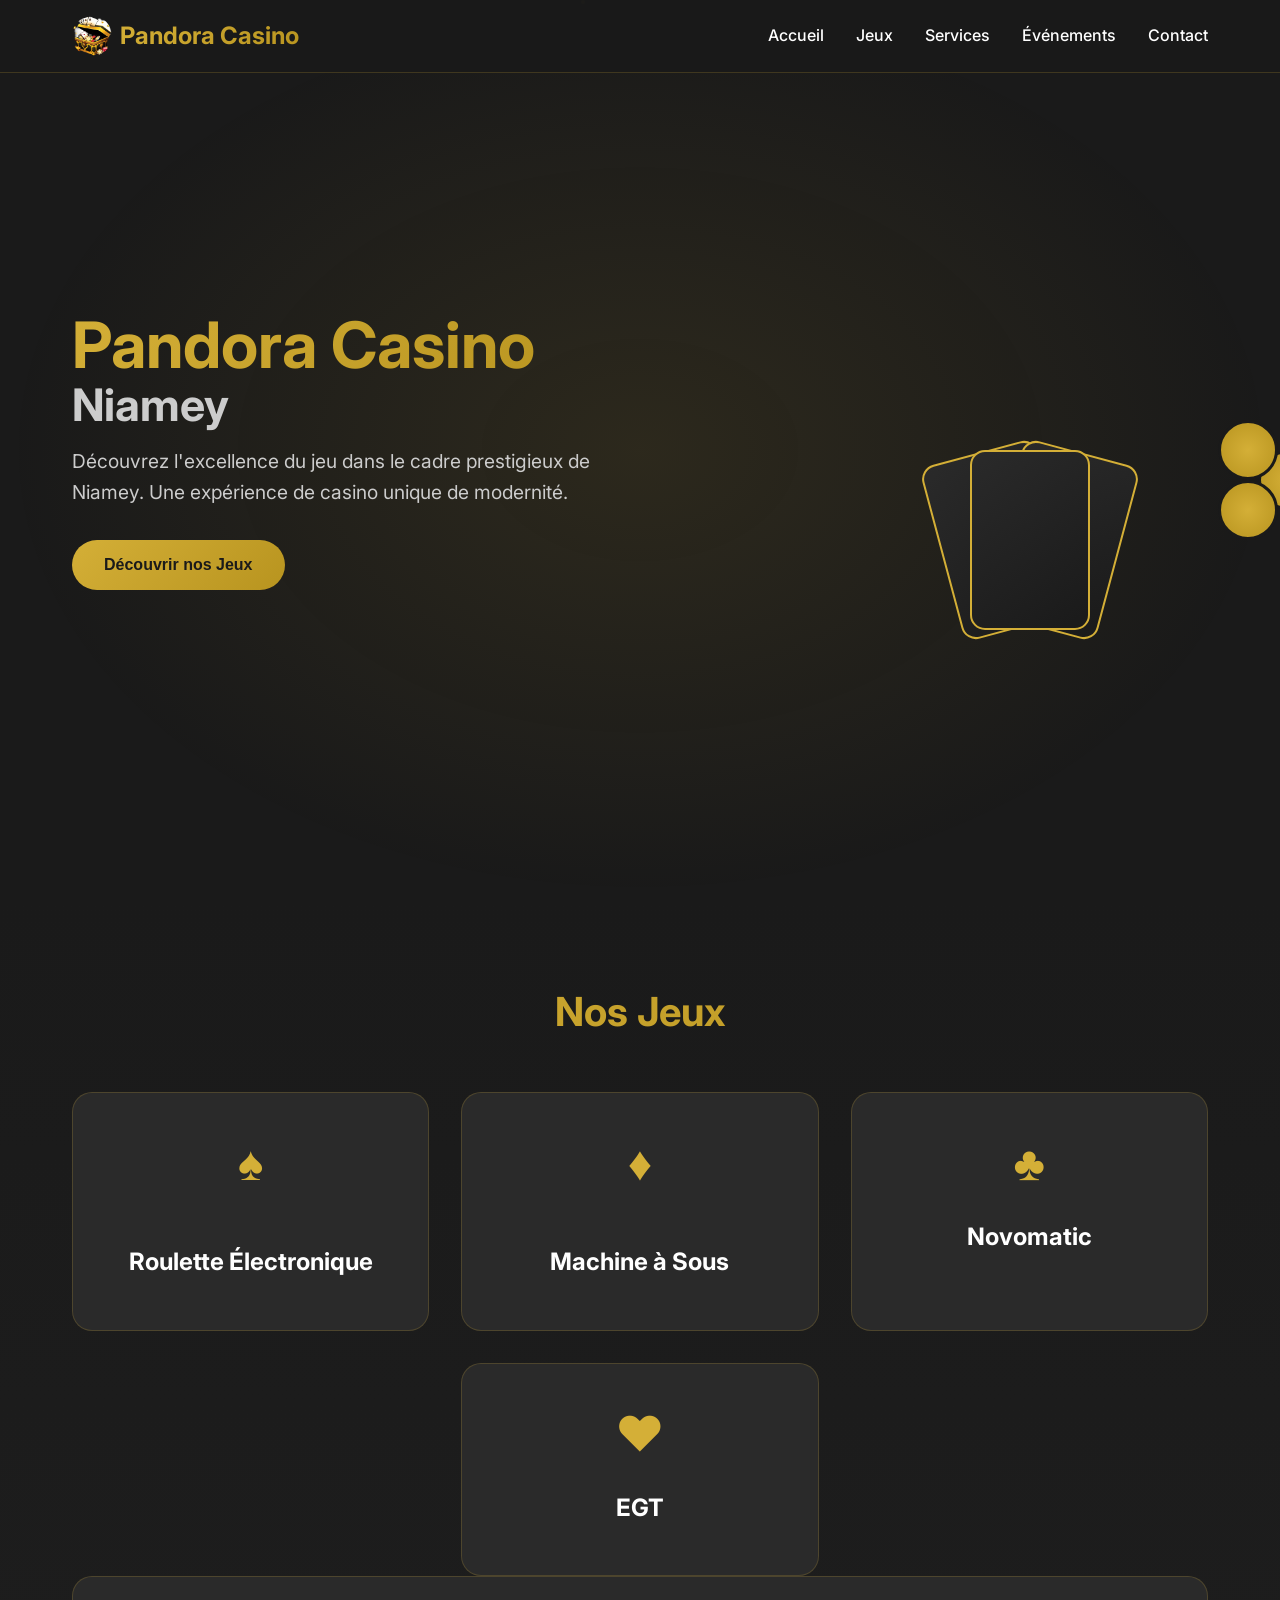
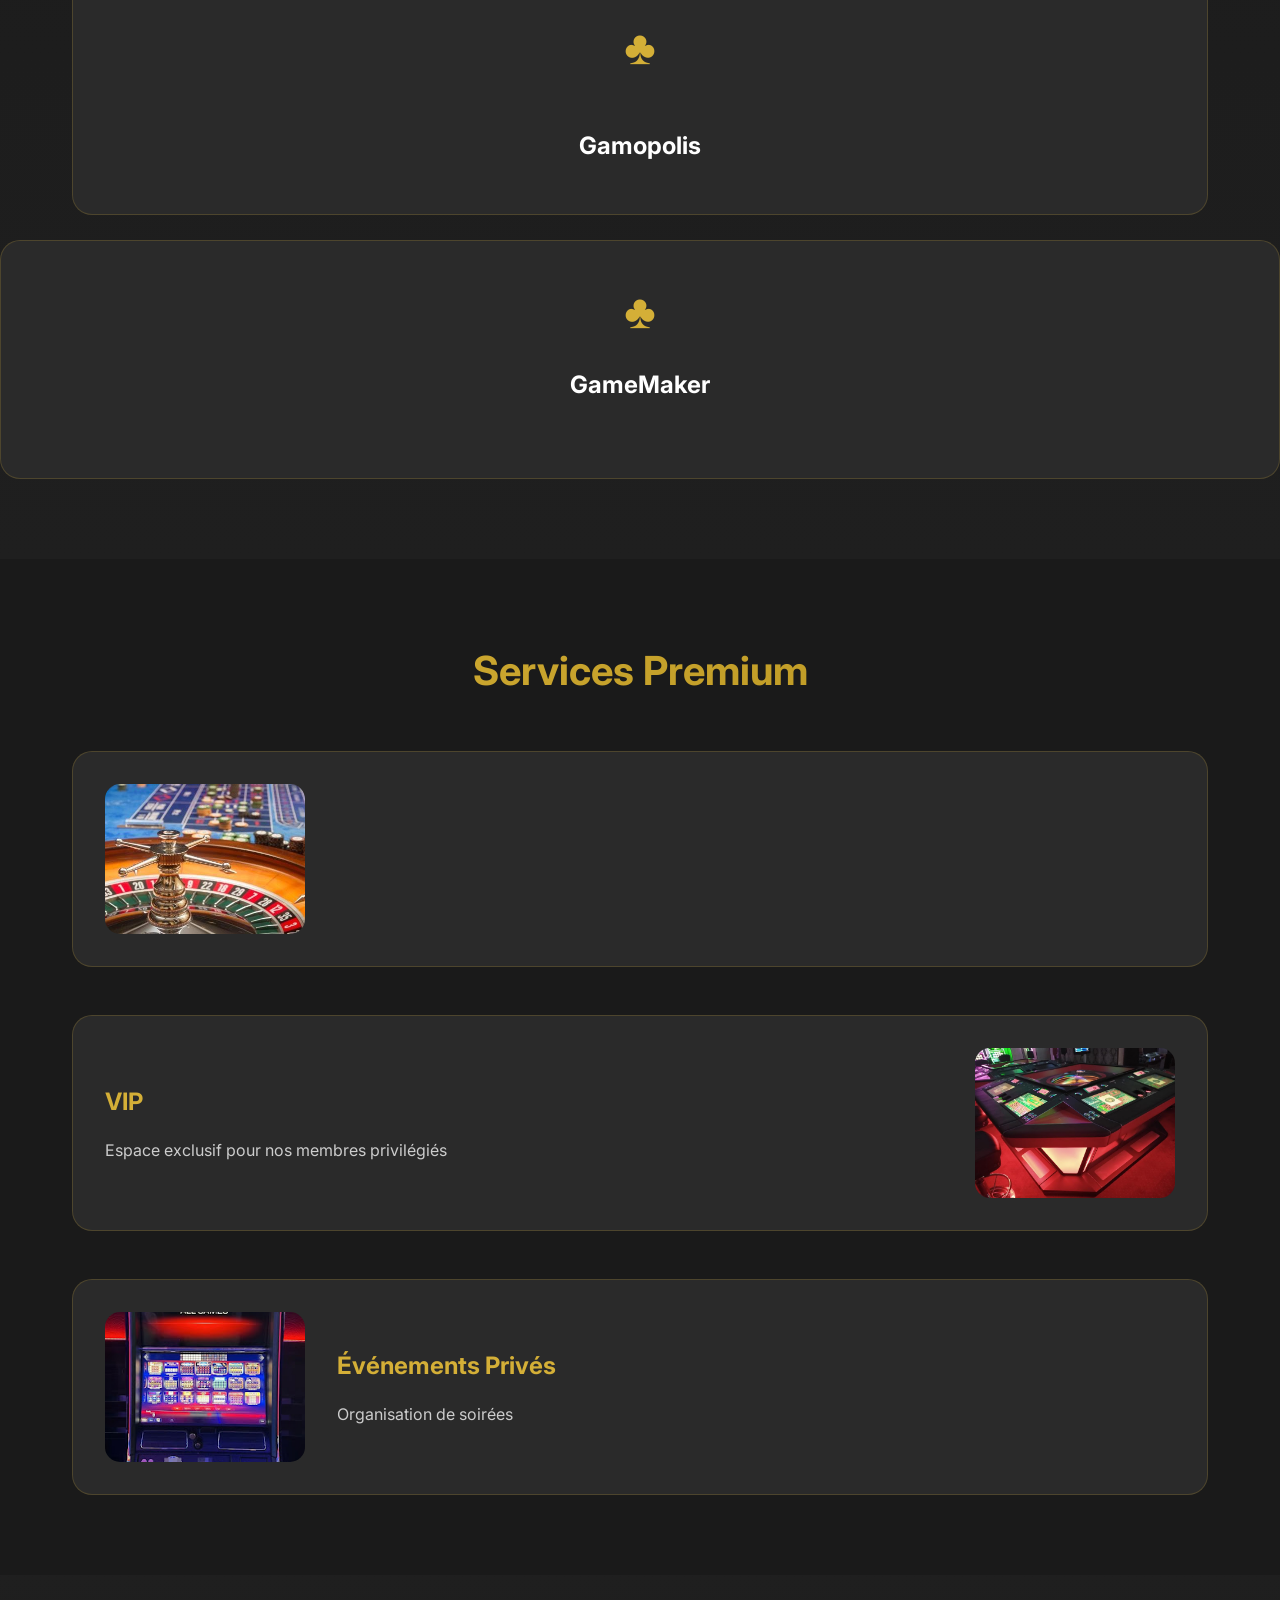
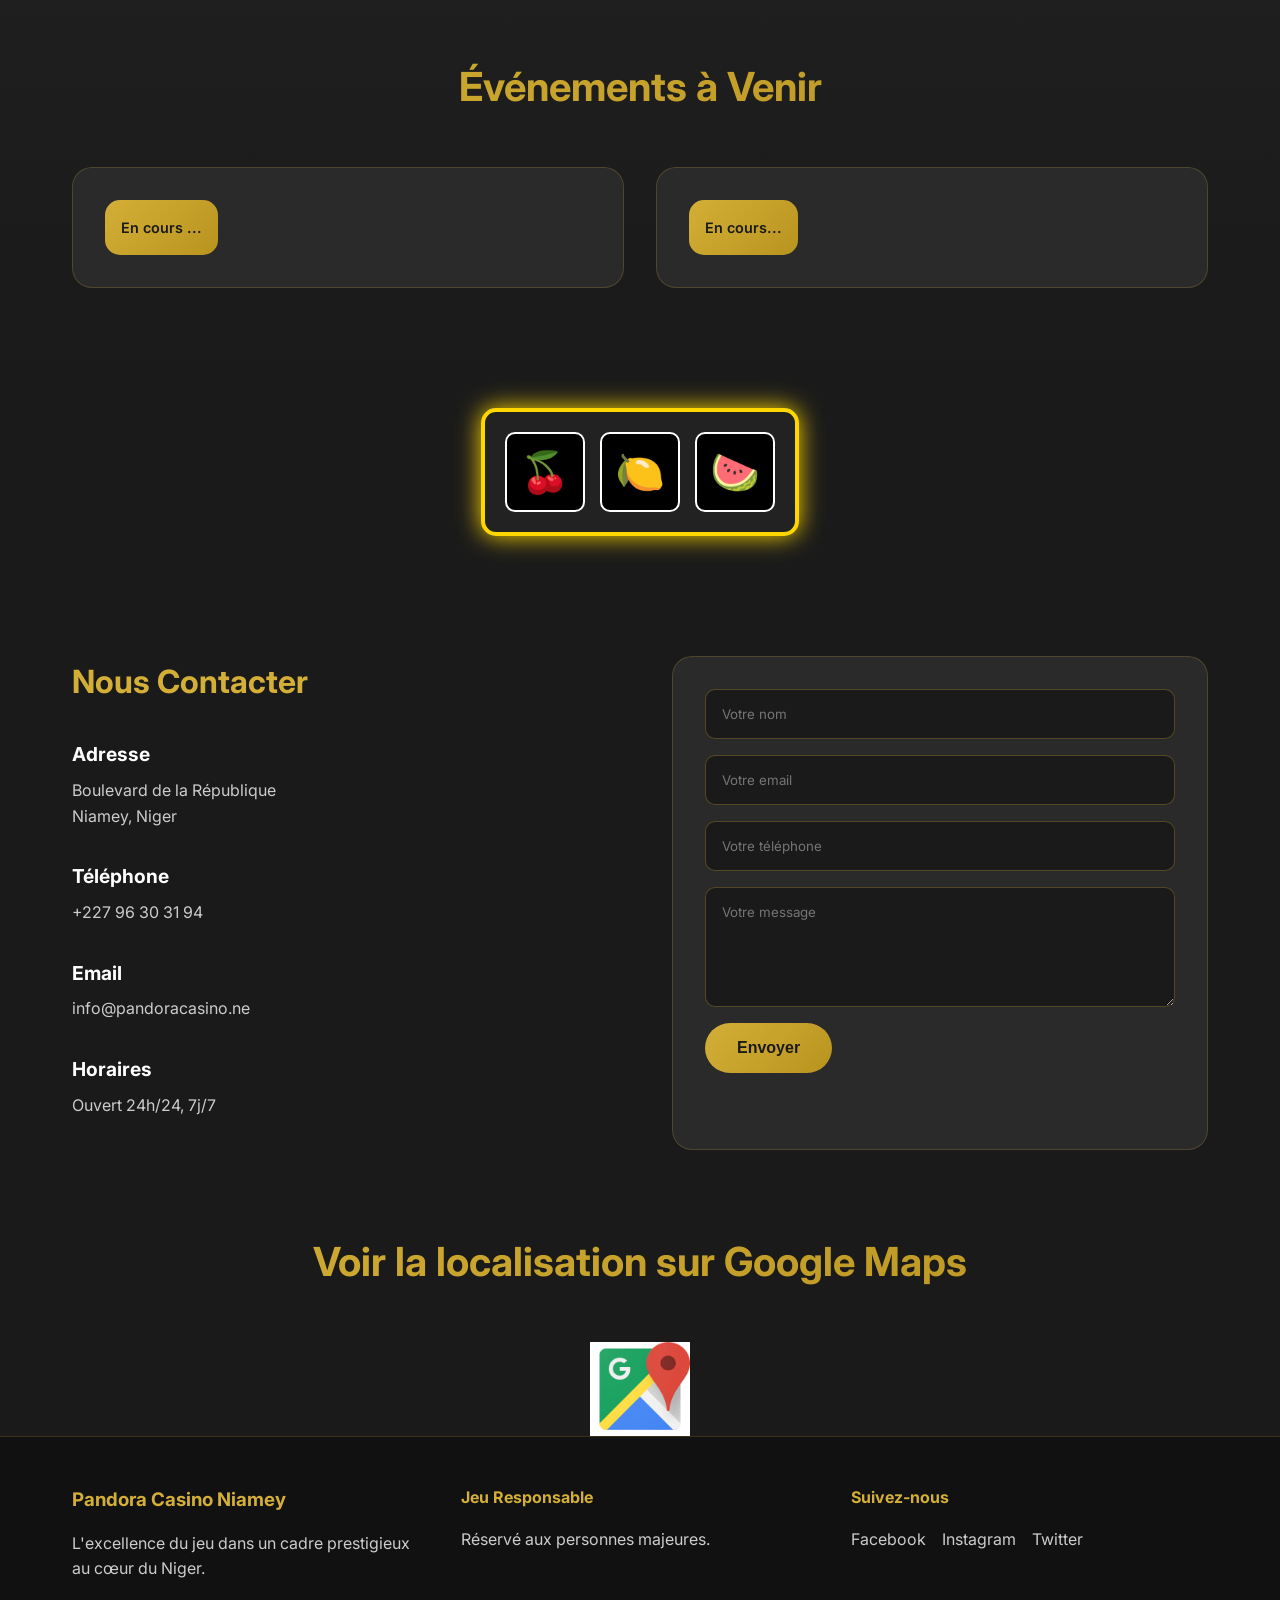
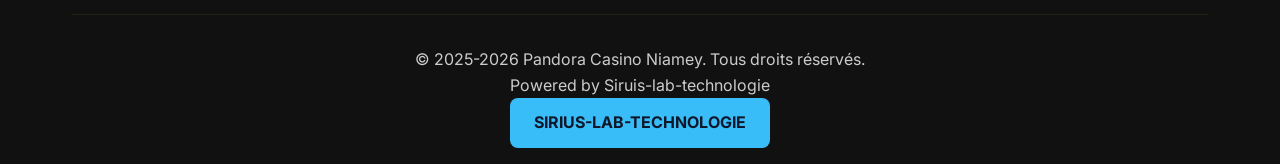
==== index.html @ 66e6b332 "Add files via upload" ====
<html lang="fr">
<head>
    <meta charset="UTF-8">
    <meta name="viewport" content="width=device-width, initial-scale=1.0">
    <title>Pandora Casino Niamey - L'Excellence du Jeu</title>
    <link rel="preconnect" href="https://fonts.googleapis.com">
    <link rel="preconnect" href="https://fonts.gstatic.com" crossorigin>
    <link href="https://fonts.googleapis.com/css2?family=Inter:wght@300;400;500;600;700&display=swap" rel="stylesheet">
    <link rel="stylesheet" href="styles.css">
</head>
<body>
    <nav class="navbar">
        <div class="nav-container">
            <div class="nav-brand">
                <img src="logo.png" alt="Pandora Casino" class="logo">
                <span class="brand-text">Pandora Casino</span>
            </div>
            <ul class="nav-menu">
                <li><a href="#accueil" class="nav-link">Accueil</a></li>
                <li><a href="#jeux" class="nav-link">Jeux</a></li>
                <li><a href="#services" class="nav-link">Services</a></li>
                <li><a href="#evenements" class="nav-link">Événements</a></li>
                <li><a href="#contact" class="nav-link">Contact</a></li>
            </ul>
            <div class="hamburger">
                <span></span>
                <span></span>
                <span></span>
            </div>
        </div>
    </nav>

    <main>
        <section id="accueil" class="hero">
            <div class="hero-content">
                <div class="hero-text">
                    <h1 class="hero-title">
                        <span class="title-main">Pandora Casino</span>
                        <span class="title-sub">Niamey</span>
                    </h1>
                    <p class="hero-description">
                        Découvrez l'excellence du jeu dans le cadre prestigieux de Niamey. 
                        Une expérience de casino unique  de modernité.
                    </p>
                    <div class="hero-buttons">
                        <button class="btn btn-primary">Découvrir nos Jeux</button>
                     <!--   <button class="btn btn-secondary">Réserver une Table</button>-->
                    </div>
                </div>
                <div class="hero-visual">
                    <div class="casino-cards">
                        <div class="card card-1"></div>
                        <div class="card card-2"></div>
                        <div class="card card-3"></div>
                    </div>
                    <div class="golden-chips">
                        <div class="chip chip-1"></div>
                        <div class="chip chip-2"></div>
                        <div class="chip chip-3"></div>
                    </div>
                </div>
            </div>
            <div class="hero-bg"></div>
        </section>

        <section id="jeux" class="games-section">
            <div class="container">
                <h2 class="section-title">Nos Jeux</h2>
                <div class="games-grid">
                    <div class="game-card">
                        <div class="game-icon">♠</div>
                        <br>
                        <h3>Roulette Électronique</h3>
                       <p></p>
                    </div>
                    <div class="game-card">
                        <div class="game-icon">♦</div>
                        <br>
                        <h3>Machine à Sous</h3>
                        <p></p>
                    </div>
                    <div class="game-card">
                        <div class="game-icon">♣</div>
                        <h3>Novomatic</h3>
                        <p></p>
                       
                       
                    </div>
                    <br>
                    <div class="game-card">
                        <div class="game-icon">♥</div>
                        <h3>EGT</h3>
                        <p></p>
                    </div>
                    <br>
                    </div>
                    <div class="game-card">
                    <div class="game-icon">♣</div>
                    <br>
                    
                    <h3>Gamopolis</h3>
                    <p></p>
                    </div>
                    </div>
                    <br>
                    <div class="game-card">
                    <div class="game-icon">♣</div>
                    <h3>GameMaker</h3>
                    <br>
                    <p></p>
                    </div>
                </div>
            </div>
        </section>

        <section id="services" class="services-section">
            <div class="container">
                <h2 class="section-title">Services Premium</h2>
                <div class="services-grid">
                    <div class="service-item">
                        <div class="service-image">
                            <img src="slot3.jpg" alt="Restaurant">
                            <h3></h3>
                        </div>
                        <div class="service-content">
                            <h3></h3>
                            <p></p>
                        </div>
                    </div>
                    <div class="service-item">
                        <div class="service-image">
                            <img src="VIP.jpg" alt="Salon VIP">
                        </div>
                        <div class="service-content">
                            <h3>VIP</h3>
                            <p>Espace exclusif pour nos membres privilégiés</p>
                        </div>
                    </div>
                    <div class="service-item">
                        <div class="service-image">
                            <img src="slot.jpg" alt="Événements">
                        </div>
                        <div class="service-content">
                            <h3>Événements Privés</h3>
                            <p>Organisation de soirées </p>
                        </div>
                    </div>
                </div>
            </div>
        </section>

        <section id="evenements" class="events-section">
            <div class="container">
                <h2 class="section-title">Événements à Venir</h2>
                <div class="events-carousel">
                    <div class="event-card">
                        <div class="event-date">
                            <span class="day"> </span>
                            <span class="month">En cours ...</span>
                        </div>
                        <div class="event-content">
                         <!--   <h3>ROULETTE</h3>-->
                           <!-- <p>Buy-in: 50,000 FCFA • Prize Pool: 2,000,000 FCFA</p>-->
                        </div>
                    </div>
                    <div class="event-card">
                        <div class="event-date">
                            <span class="day"> </span>
                            <span class="month">En cours...</span>
                        </div>
                        <div class="event-content">
                          <!--  <h3>Soirée du Nouvel An</h3>-->
                            <p></p>
                        </div>
                    </div>
                </div>
            </div>
        </section>
			<!-- 🎰 Slot Machine Simulation -->
			<div class="slot-container">
			<div class="slot" id="reel1">🍒</div>
			<div class="slot" id="reel2">🍋</div>
			<div class="slot" id="reel3">🍉</div>
			</div>
			<div id="winner" class="hidden">🎉 WINNER 🎉</div>
			
			<style>
			.slot-container {
			display: flex;
			gap: 15px;
			padding: 20px;
			background: #222;
			border: 4px solid gold;
			border-radius: 15px;
			box-shadow: 0 0 25px gold;
			justify-content: center;
			width: max-content;
			margin: 40px auto;
			}
			
			.slot {
			width: 80px;
			height: 80px;
			background: #000;
			border: 2px solid #fff;
			border-radius: 10px;
			font-size: 40px;
			display: flex;
			justify-content: center;
			align-items: center;
			}
			
			#winner {
			text-align: center;
			font-size: 2rem;
			color: gold;
			margin-top: 20px;
			animation: flash 0.3s infinite alternate;
			}
			
			.hidden {
			display: none;
			}
			
			@keyframes flash {
			from { text-shadow: 0 0 10px red, 0 0 20px yellow; }
			to   { text-shadow: 0 0 20px gold, 0 0 40px orange; }
			}
			
			/* Feux d’artifice */
			.fireworks {
			position: fixed;
			top: 0; left: 0; right: 0; bottom: 0;
			pointer-events: none;
			z-index: 999;
			}
			</style>
			
			<canvas id="fireworks" class="fireworks hidden"></canvas>
			
			<script>
			const reels = [
			document.getElementById("reel1"),
			document.getElementById("reel2"),
			document.getElementById("reel3")
			];
			const winnerText = document.getElementById("winner");
			const fireworksCanvas = document.getElementById("fireworks");
			const ctx = fireworksCanvas.getContext("2d");
			
			const symbols = ["🍒", "🍋", "🍉", "⭐", "💎", "7️⃣"];
			
			let spins = 0;
			
			function spin() {
			winnerText.classList.add("hidden");
			fireworksCanvas.classList.add("hidden");
			spins++;
			
			let delay = 0;
			reels.forEach((reel, i) => {
			setTimeout(() => spinReel(reel, i), delay);
			delay += 1000; // arrêt progressif
			});
			}
			
			function spinReel(reel, index) {
			let count = 0;
			const interval = setInterval(() => {
			reel.textContent = symbols[Math.floor(Math.random() * symbols.length)];
			count++;
			if (count > 15 + index * 5) {
			clearInterval(interval);
			
			// après 2 tours -> forcer gain
			if (spins % 3 === 0) {
			reel.textContent = "7️⃣"; 
			if (index === 2) showWinner();
			}
			}
			}, 100);
			}
			
			function showWinner() {
			winnerText.classList.remove("hidden");
			launchFireworks();
			}
			
			// Feux d’artifice
			function launchFireworks() {
			fireworksCanvas.classList.remove("hidden");
			fireworksCanvas.width = window.innerWidth;
			fireworksCanvas.height = window.innerHeight;
			
			let particles = [];
			
			function createParticle(x, y) {
			return {
			x, y,
			dx: (Math.random() - 0.5) * 5,
			dy: (Math.random() - 0.5) * 5,
			life: 100,
			color: `hsl(${Math.random() * 360}, 100%, 50%)`
			};
			}
			
			function loop() {
			ctx.clearRect(0, 0, fireworksCanvas.width, fireworksCanvas.height);
			if (Math.random() < 0.1) {
			let x = Math.random() * fireworksCanvas.width;
			let y = Math.random() * fireworksCanvas.height / 2;
			for (let i = 0; i < 30; i++) {
			particles.push(createParticle(x, y));
			}
			}
			particles.forEach((p, i) => {
			p.x += p.dx;
			p.y += p.dy;
			p.dy += 0.05;
			p.life--;
			ctx.fillStyle = p.color;
			ctx.fillRect(p.x, p.y, 3, 3);
			if (p.life <= 0) particles.splice(i, 1);
			});
			requestAnimationFrame(loop);
			}
			
			loop();
			}
			
			// lancer la machine automatiquement
			setInterval(spin, 4000);
			</script>
        <section id="contact" class="contact-section">
            <div class="container">
                <div class="contact-grid">
                    <div class="contact-info">
                        <h2>Nous Contacter</h2>
                        <div class="contact-item">
                            <h3>Adresse</h3>
                            <p>Boulevard de la République<br>Niamey, Niger</p>
                        </div>
                        <div class="contact-item">
                            <h3>Téléphone</h3>
                            <p>+227 96 30 31 94</p>
                        </div>
                        <div class="contact-item">
                            <h3>Email</h3>
                            <p>info@pandoracasino.ne</p>
                        </div>
                        <div class="contact-item">
                            <h3>Horaires</h3>
                            <p>Ouvert 24h/24, 7j/7</p>
                        </div>
                    </div>
                    <div class="contact-form">
                        <form>
                            <input type="text" placeholder="Votre nom" required>
                            <input type="email" placeholder="Votre email" required>
                            <input type="tel" placeholder="Votre téléphone">
                            <textarea placeholder="Votre message" rows="5" required></textarea>
                            <button type="submit" class="btn btn-primary">Envoyer</button>
                        </form>
                    </div>
                </div>
            </div>
        </section>
    </main>
    
  <center>  
  <h2 class="section-title"> Voir la localisation sur Google Maps</h2>
    <a href="https://maps.app.goo.gl/ved9yxupZKZ4PKF19?g_st=aw" target="_blank">
    <img src="image-localisation.png" alt="Voir la localisation sur Google Maps" style="width:100px; height:auto; border:0;">
    </a>
</center>
    <footer class="footer">
        <div class="container">
            <div class="footer-content">
                <div class="footer-section">
                    <h3>Pandora Casino Niamey</h3>
                    <p>L'excellence du jeu dans un cadre prestigieux au cœur du Niger.</p>
                </div>
                <div class="footer-section">
                    <h4>Jeu Responsable</h4>
                    <p>Réservé aux personnes majeures.</p>
                </div>
                <div class="footer-section">
                    <h4>Suivez-nous</h4>
                    <div class="social-links">
                        <a href="https://www.facebook.com/profile.php?id=100080133411797" class="social-link">Facebook</a>
                        <a href="#" class="social-link">Instagram</a>
                        <a href="#" class="social-link">Twitter</a>
                    </div>
                </div>
            </div>
            <div class="footer-bottom">
                <p>&copy; 2025-2026 Pandora Casino Niamey. Tous droits réservés.</p>
                <p> Powered by Siruis-lab-technologie</p>
                <a href="https://chamssat.github.io/SIRIUS-LAB-TECHNOLOGIE-/" target="_blank" class="btn-link">
                SIRIUS-LAB-TECHNOLOGIE
                </a>
                
                <style>
                .btn-link {
                display: inline-block;
                padding: 0.75rem 1.5rem;
                border-radius: 8px;
                background: #38bdf8;
                color: #0f172a;
                font-weight: bold;
                text-decoration: none;
                transition: 0.3s;
                }
                .btn-link:hover {
                background: #0ea5e9;
                color: #fff;
                }
                </style>
            </div>
        </div>
    </footer>

    <script src="script.js"></script>
</body>
</html>
---- styles.css ----
* {
    margin: 0;
    padding: 0;
    box-sizing: border-box;
}

:root {
    --primary-gold: #d4af37;
    --secondary-gold: #b8941f;
    --dark-bg: #1a1a1a;
    --dark-card: #2a2a2a;
    --text-light: #ffffff;
    --text-muted: #cccccc;
    --accent-red: #dc2626;
    --accent-green: #059669;
}

body {
    font-family: 'Inter', sans-serif;
    background: var(--dark-bg);
    color: var(--text-light);
    line-height: 1.6;
    overflow-x: hidden;
}

.container {
    max-width: 1200px;
    margin: 0 auto;
    padding: 0 2rem;
}

/* Navigation */
.navbar {
    position: fixed;
    top: 0;
    width: 100%;
    background: rgba(26, 26, 26, 0.95);
    backdrop-filter: blur(20px);
    z-index: 1000;
    border-bottom: 1px solid rgba(212, 175, 55, 0.2);
}

.nav-container {
    max-width: 1200px;
    margin: 0 auto;
    display: flex;
    justify-content: space-between;
    align-items: center;
    padding: 1rem 2rem;
}

.nav-brand {
    display: flex;
    align-items: center;
    gap: 0.5rem;
}

.logo {
    width: 40px;
    height: 40px;
    border-radius: 50%;
}

.brand-text {
    font-size: 1.5rem;
    font-weight: 700;
    background: linear-gradient(135deg, var(--primary-gold), var(--secondary-gold));
    -webkit-background-clip: text;
    -webkit-text-fill-color: transparent;
    background-clip: text;
}

.nav-menu {
    display: flex;
    list-style: none;
    gap: 2rem;
}

.nav-link {
    color: var(--text-light);
    text-decoration: none;
    font-weight: 500;
    transition: all 0.3s ease;
    position: relative;
}

.nav-link:hover {
    color: var(--primary-gold);
}

.nav-link::after {
    content: '';
    position: absolute;
    width: 0;
    height: 2px;
    bottom: -5px;
    left: 0;
    background: var(--primary-gold);
    transition: width 0.3s ease;
}

.nav-link:hover::after {
    width: 100%;
}

.hamburger {
    display: none;
    flex-direction: column;
    cursor: pointer;
}

.hamburger span {
    width: 25px;
    height: 3px;
    background: var(--primary-gold);
    margin: 3px 0;
    transition: 0.3s;
}

/* Hero Section */
.hero {
    min-height: 100vh;
    display: flex;
    align-items: center;
    position: relative;
    overflow: hidden;
}

.hero-content {
    display: grid;
    grid-template-columns: 1fr 1fr;
    gap: 4rem;
    align-items: center;
    max-width: 1200px;
    margin: 0 auto;
    padding: 2rem;
    z-index: 2;
    position: relative;
}

.hero-title {
    font-size: clamp(2.5rem, 5vw, 4rem);
    font-weight: 700;
    margin-bottom: 1rem;
    line-height: 1.1;
}

.title-main {
    display: block;
    background: linear-gradient(135deg, var(--primary-gold), var(--secondary-gold));
    -webkit-background-clip: text;
    -webkit-text-fill-color: transparent;
    background-clip: text;
}

.title-sub {
    display: block;
    color: var(--text-muted);
    font-size: 0.7em;
}

.hero-description {
    font-size: 1.2rem;
    color: var(--text-muted);
    margin-bottom: 2rem;
    line-height: 1.6;
}

.hero-buttons {
    display: flex;
    gap: 1rem;
    flex-wrap: wrap;
}

.btn {
    padding: 1rem 2rem;
    border: none;
    border-radius: 50px;
    font-size: 1rem;
    font-weight: 600;
    cursor: pointer;
    transition: all 0.3s ease;
    text-decoration: none;
    display: inline-block;
    text-align: center;
}

.btn-primary {
    background: linear-gradient(135deg, var(--primary-gold), var(--secondary-gold));
    color: var(--dark-bg);
    transform: translateY(0);
}

.btn-primary:hover {
    transform: translateY(-2px);
    box-shadow: 0 10px 25px rgba(212, 175, 55, 0.3);
}

.btn-secondary {
    background: transparent;
    color: var(--primary-gold);
    border: 2px solid var(--primary-gold);
}

.btn-secondary:hover {
    background: var(--primary-gold);
    color: var(--dark-bg);
}

/* Hero Visual */
.hero-visual {
    position: relative;
    height: 500px;
    display: flex;
    justify-content: center;
    align-items: center;
}

.casino-cards {
    position: relative;
}

.card {
    width: 120px;
    height: 180px;
    background: linear-gradient(145deg, #2a2a2a, #1a1a1a);
    border-radius: 15px;
    border: 2px solid var(--primary-gold);
    position: absolute;
    animation: float 6s ease-in-out infinite;
}

.card-1 {
    transform: rotate(-15deg);
    animation-delay: 0s;
}

.card-2 {
    transform: rotate(0deg);
    left: 30px;
    animation-delay: -2s;
    z-index: 2;
}

.card-3 {
    transform: rotate(15deg);
    left: 60px;
    animation-delay: -4s;
}

.golden-chips {
    position: absolute;
    right: -50px;
    top: 50%;
}

.chip {
    width: 60px;
    height: 60px;
    background: radial-gradient(circle, var(--primary-gold), var(--secondary-gold));
    border-radius: 50%;
    border: 3px solid var(--dark-bg);
    position: absolute;
    animation: bounce 4s ease-in-out infinite;
}

.chip-1 {
    animation-delay: 0s;
}

.chip-2 {
    top: -30px;
    right: -20px;
    animation-delay: -1s;
}

.chip-3 {
    top: 30px;
    right: -20px;
    animation-delay: -2s;
}

.hero-bg {
    position: absolute;
    top: 0;
    left: 0;
    width: 100%;
    height: 100%;
    background: radial-gradient(ellipse at center, rgba(212, 175, 55, 0.1) 0%, transparent 70%);
    z-index: 1;
}

@keyframes float {
    0%, 100% { transform: translateY(0px) rotate(var(--rotate, 0deg)); }
    50% { transform: translateY(-20px) rotate(var(--rotate, 0deg)); }
}

@keyframes bounce {
    0%, 100% { transform: translateY(0px); }
    25% { transform: translateY(-10px); }
    75% { transform: translateY(-5px); }
}

/* Sections */
.section-title {
    font-size: 2.5rem;
    font-weight: 700;
    text-align: center;
    margin-bottom: 3rem;
    background: linear-gradient(135deg, var(--primary-gold), var(--secondary-gold));
    -webkit-background-clip: text;
    -webkit-text-fill-color: transparent;
    background-clip: text;
}

.games-section {
    padding: 5rem 0;
    background: linear-gradient(180deg, var(--dark-bg) 0%, #1f1f1f 100%);
}

.games-grid {
    display: grid;
    grid-template-columns: repeat(auto-fit, minmax(280px, 1fr));
    gap: 2rem;
}

.game-card {
    background: var(--dark-card);
    padding: 2rem;
    border-radius: 20px;
    text-align: center;
    border: 1px solid rgba(212, 175, 55, 0.2);
    transition: all 0.3s ease;
    position: relative;
    overflow: hidden;
}

.game-card::before {
    content: '';
    position: absolute;
    top: 0;
    left: -100%;
    width: 100%;
    height: 100%;
    background: linear-gradient(90deg, transparent, rgba(212, 175, 55, 0.1), transparent);
    transition: left 0.5s ease;
}

.game-card:hover::before {
    left: 100%;
}

.game-card:hover {
    transform: translateY(-10px);
    border-color: var(--primary-gold);
    box-shadow: 0 20px 40px rgba(212, 175, 55, 0.2);
}

.game-icon {
    font-size: 3rem;
    color: var(--primary-gold);
    margin-bottom: 1rem;
}

.game-card h3 {
    font-size: 1.5rem;
    margin-bottom: 1rem;
    color: var(--text-light);
}

.game-card p {
    color: var(--text-muted);
    line-height: 1.6;
}

/* Services Section */
.services-section {
    padding: 5rem 0;
}

.services-grid {
    display: grid;
    gap: 3rem;
}

.service-item {
    display: grid;
    grid-template-columns: 200px 1fr;
    gap: 2rem;
    align-items: center;
    background: var(--dark-card);
    padding: 2rem;
    border-radius: 20px;
    border: 1px solid rgba(212, 175, 55, 0.2);
    transition: all 0.3s ease;
}

.service-item:nth-child(even) {
    grid-template-columns: 1fr 200px;
}

.service-item:nth-child(even) .service-content {
    order: -1;
}

.service-item:hover {
    transform: translateX(10px);
    border-color: var(--primary-gold);
}

.service-image img {
    width: 100%;
    height: 150px;
    object-fit: cover;
    border-radius: 15px;
}

.service-content h3 {
    font-size: 1.5rem;
    margin-bottom: 1rem;
    color: var(--primary-gold);
}

.service-content p {
    color: var(--text-muted);
    line-height: 1.6;
}

/* Events Section */
.events-section {
    padding: 5rem 0;
    background: linear-gradient(180deg, #1f1f1f 0%, var(--dark-bg) 100%);
}

.events-carousel {
    display: grid;
    grid-template-columns: repeat(auto-fit, minmax(350px, 1fr));
    gap: 2rem;
}

.event-card {
    background: var(--dark-card);
    padding: 2rem;
    border-radius: 20px;
    display: flex;
    gap: 2rem;
    border: 1px solid rgba(212, 175, 55, 0.2);
    transition: all 0.3s ease;
}

.event-card:hover {
    transform: scale(1.05);
    border-color: var(--primary-gold);
    box-shadow: 0 15px 30px rgba(212, 175, 55, 0.3);
}

.event-date {
    background: linear-gradient(135deg, var(--primary-gold), var(--secondary-gold));
    color: var(--dark-bg);
    padding: 1rem;
    border-radius: 15px;
    text-align: center;
    min-width: 80px;
}

.event-date .day {
    display: block;
    font-size: 2rem;
    font-weight: 700;
}

.event-date .month {
    display: block;
    font-size: 0.9rem;
    font-weight: 600;
}

.event-content h3 {
    font-size: 1.3rem;
    margin-bottom: 0.5rem;
    color: var(--text-light);
}

.event-content p {
    color: var(--text-muted);
}

/* Contact Section */
.contact-section {
    padding: 5rem 0;
}

.contact-grid {
    display: grid;
    grid-template-columns: 1fr 1fr;
    gap: 4rem;
}

.contact-info h2 {
    font-size: 2rem;
    margin-bottom: 2rem;
    color: var(--primary-gold);
}

.contact-item {
    margin-bottom: 2rem;
}

.contact-item h3 {
    font-size: 1.2rem;
    margin-bottom: 0.5rem;
    color: var(--text-light);
}

.contact-item p {
    color: var(--text-muted);
    line-height: 1.6;
}

.contact-form {
    background: var(--dark-card);
    padding: 2rem;
    border-radius: 20px;
    border: 1px solid rgba(212, 175, 55, 0.2);
}

.contact-form input,
.contact-form textarea {
    width: 100%;
    padding: 1rem;
    margin-bottom: 1rem;
    background: var(--dark-bg);
    border: 1px solid rgba(212, 175, 55, 0.3);
    border-radius: 10px;
    color: var(--text-light);
    font-family: inherit;
}

.contact-form input:focus,
.contact-form textarea:focus {
    outline: none;
    border-color: var(--primary-gold);
    box-shadow: 0 0 0 3px rgba(212, 175, 55, 0.1);
}

.contact-form textarea {
    resize: vertical;
    min-height: 120px;
}

/* Footer */
.footer {
    background: #111111;
    padding: 3rem 0 1rem;
    border-top: 1px solid rgba(212, 175, 55, 0.2);
}

.footer-content {
    display: grid;
    grid-template-columns: repeat(auto-fit, minmax(250px, 1fr));
    gap: 2rem;
    margin-bottom: 2rem;
}

.footer-section h3,
.footer-section h4 {
    color: var(--primary-gold);
    margin-bottom: 1rem;
}

.footer-section p {
    color: var(--text-muted);
    line-height: 1.6;
}

.social-links {
    display: flex;
    gap: 1rem;
}

.social-link {
    color: var(--text-muted);
    text-decoration: none;
    transition: color 0.3s ease;
}

.social-link:hover {
    color: var(--primary-gold);
}

.footer-bottom {
    text-align: center;
    padding-top: 2rem;
    border-top: 1px solid rgba(212, 175, 55, 0.1);
    color: var(--text-muted);
}

/* Responsive Design */
@media (max-width: 768px) {
    .hamburger {
        display: flex;
    }

    .nav-menu {
        display: none;
    }

    .hero-content {
        grid-template-columns: 1fr;
        text-align: center;
        gap: 2rem;
    }

    .hero-visual {
        height: 300px;
    }

    .contact-grid {
        grid-template-columns: 1fr;
        gap: 2rem;
    }

    .service-item,
    .service-item:nth-child(even) {
        grid-template-columns: 1fr;
        text-align: center;
    }

    .service-item:nth-child(even) .service-content {
        order: 0;
    }

    .hero-buttons {
        justify-content: center;
    }

    .btn {
        padding: 0.8rem 1.5rem;
        font-size: 0.9rem;
    }
}

@media (max-width: 480px) {
    .container {
        padding: 0 1rem;
    }

    .nav-container {
        padding: 1rem;
    }

    .hero-content {
        padding: 1rem;
    }

    .section-title {
        font-size: 2rem;
    }

    .events-carousel {
        grid-template-columns: 1fr;
    }

    .event-card {
        flex-direction: column;
        text-align: center;
    }
}
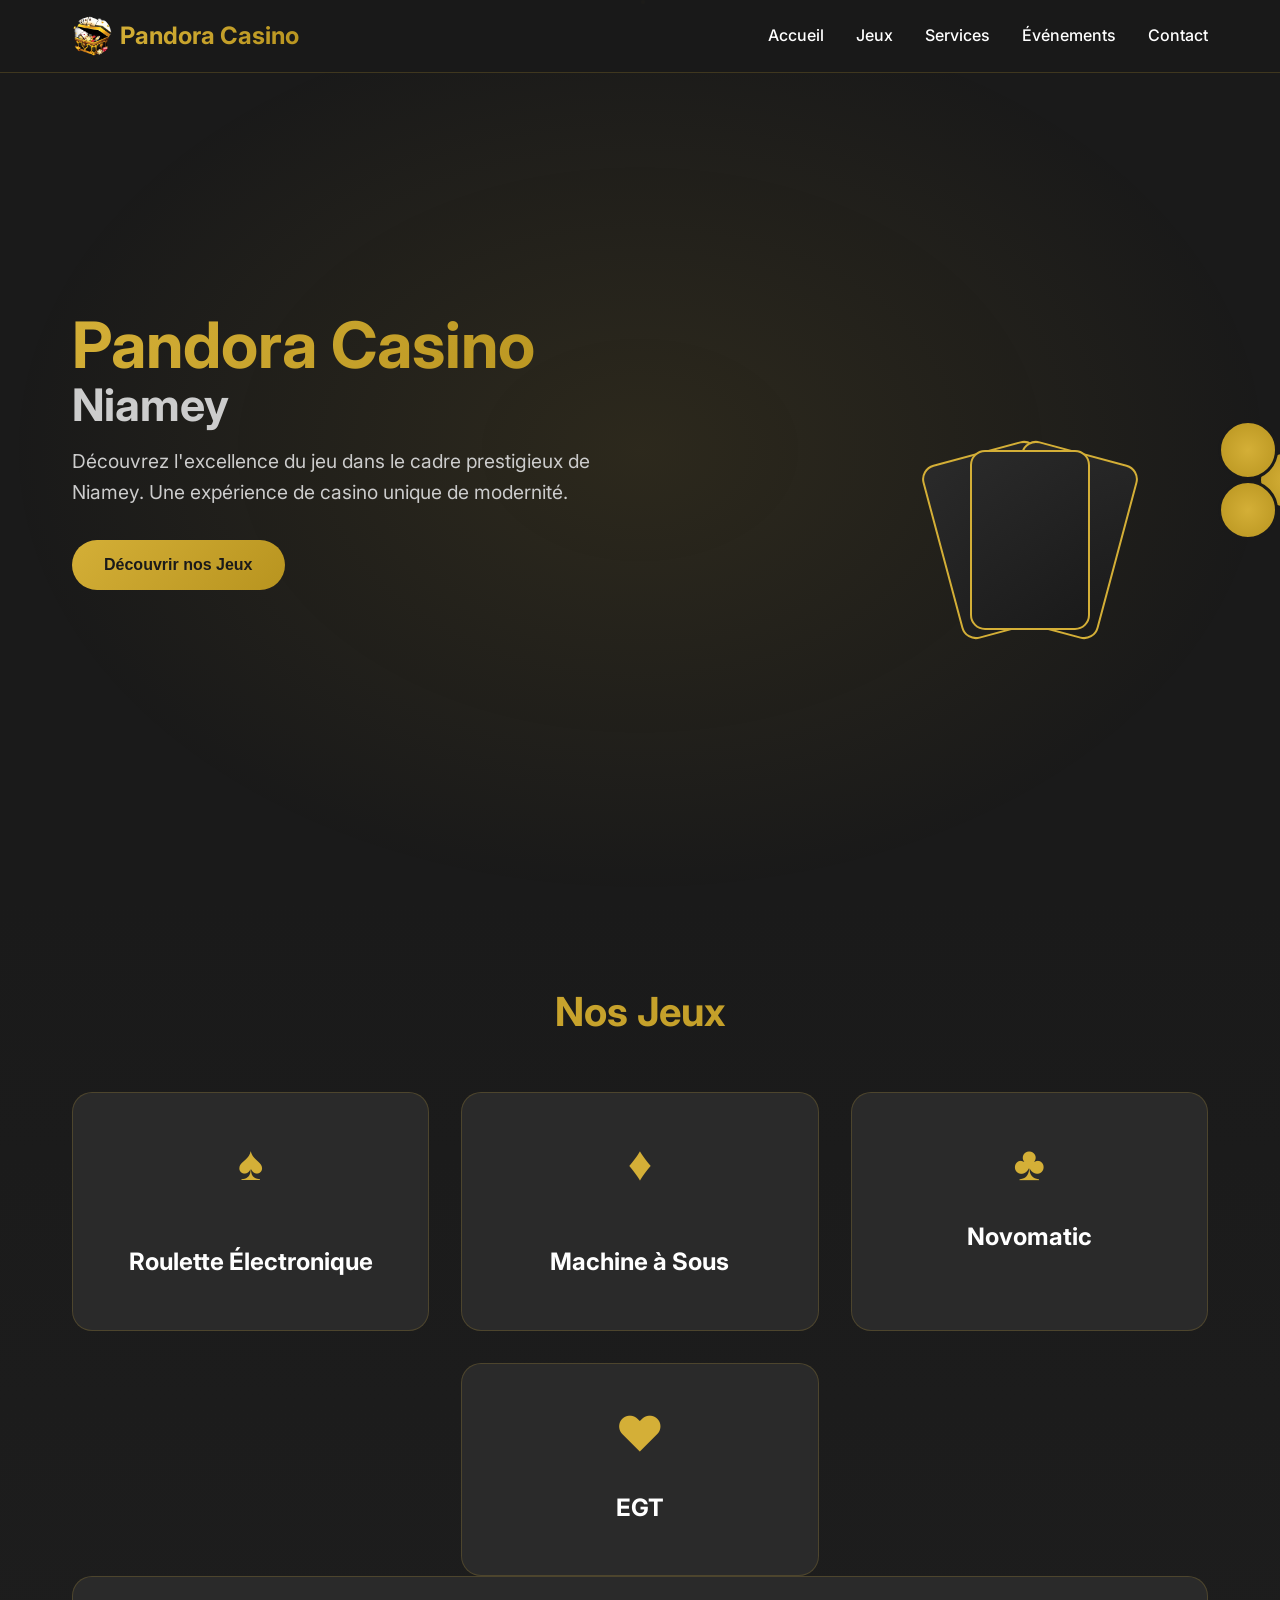
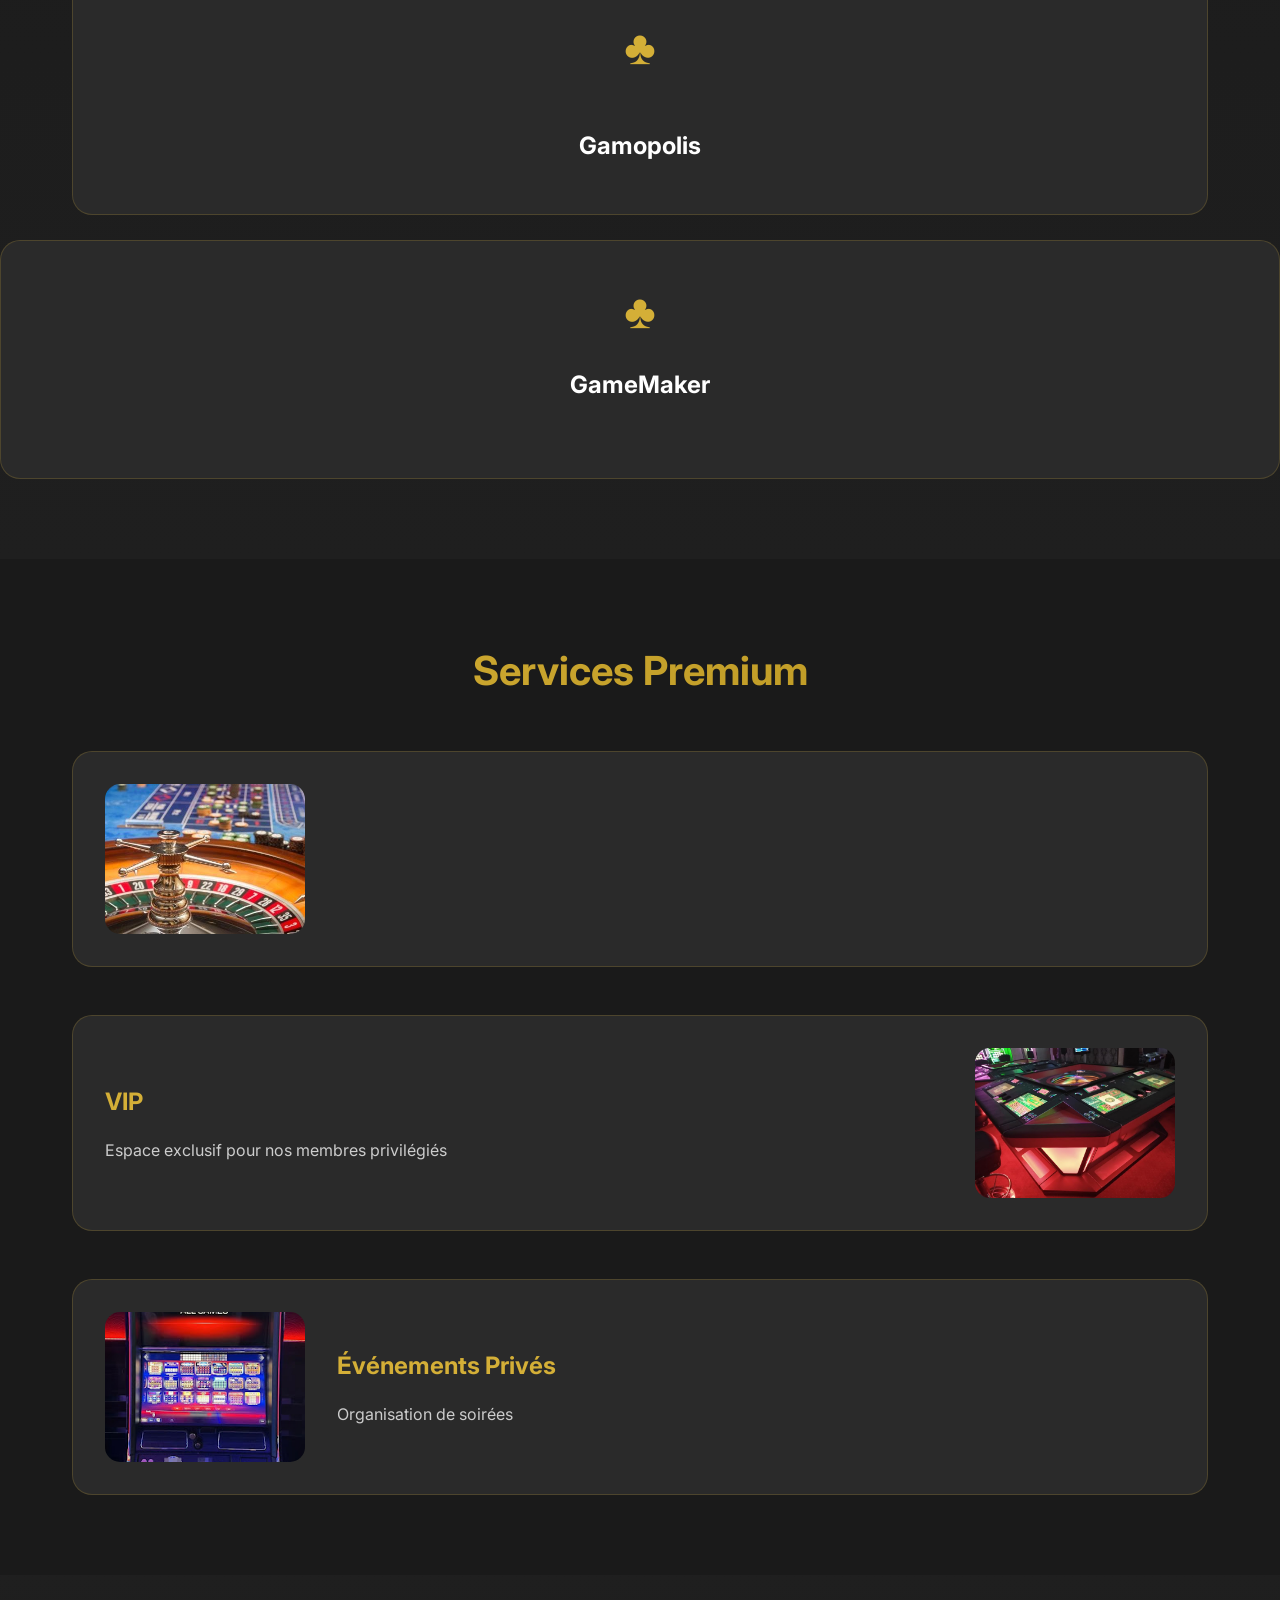
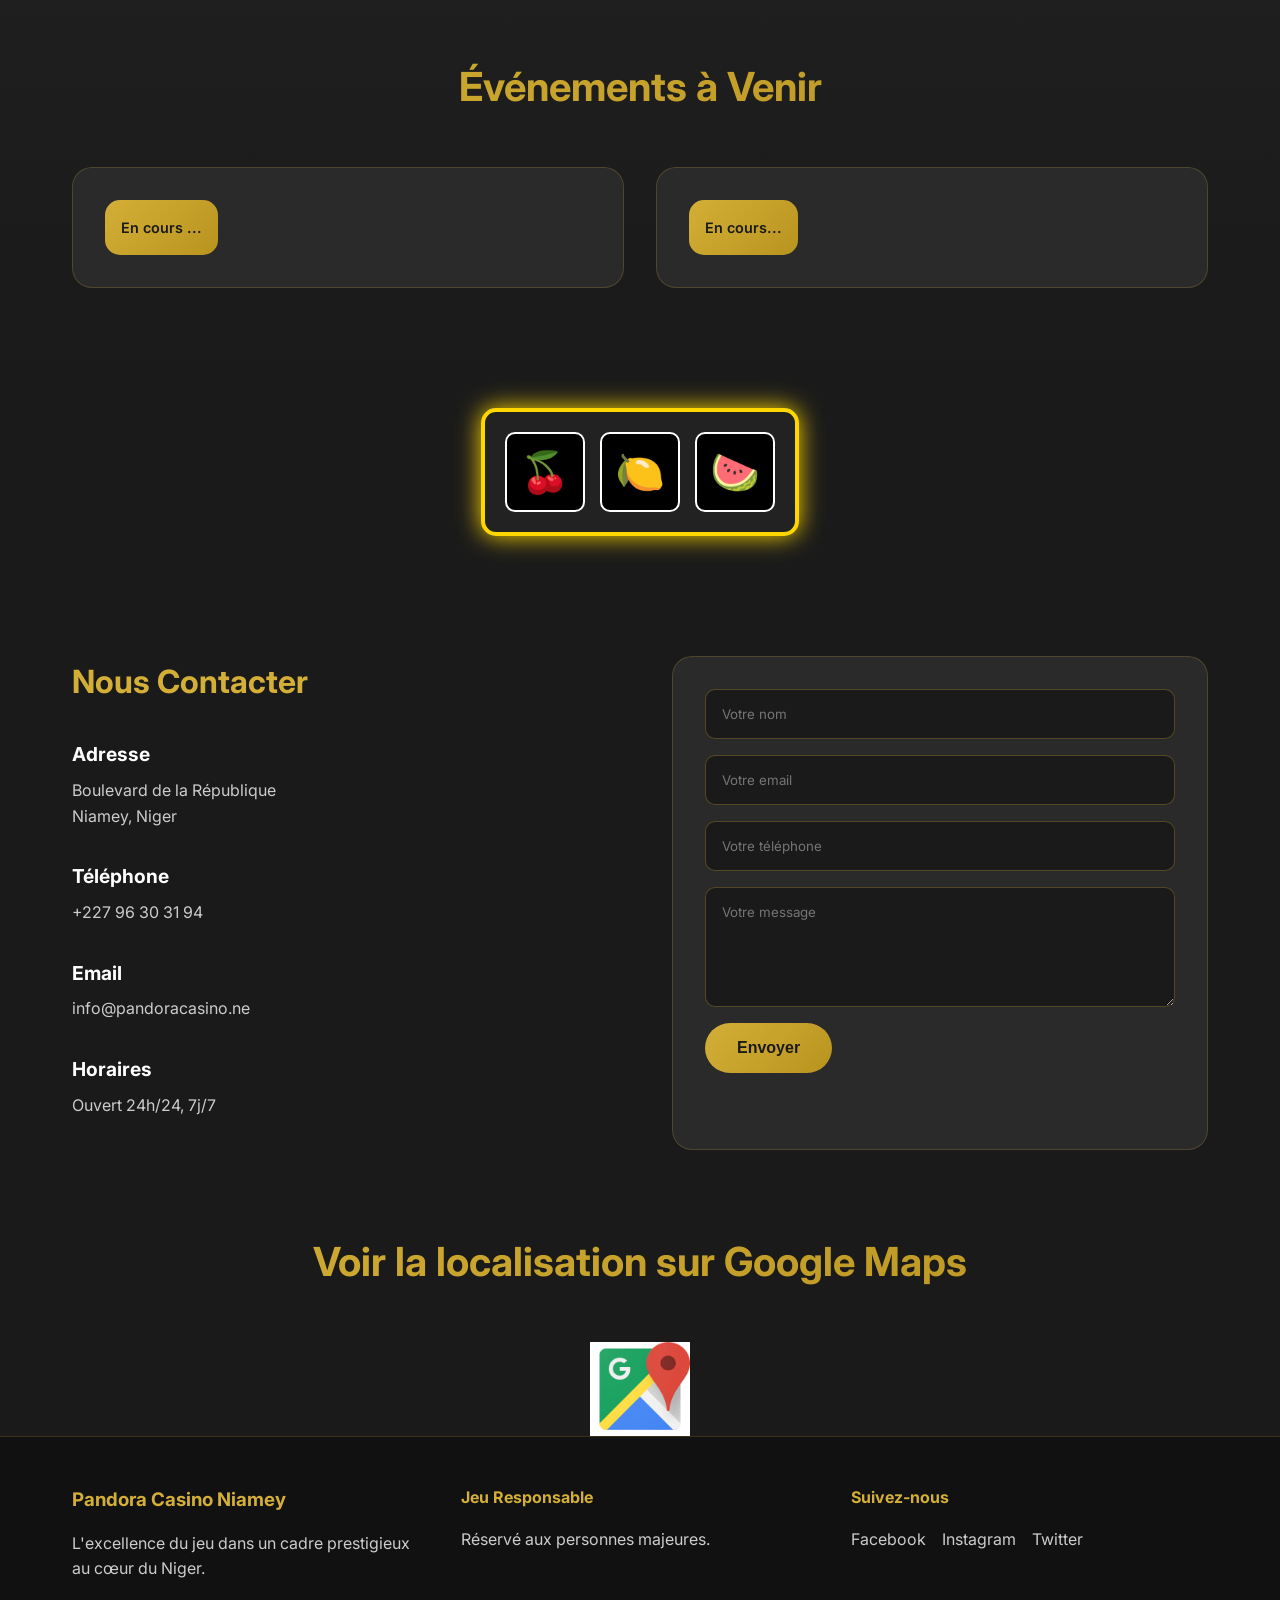
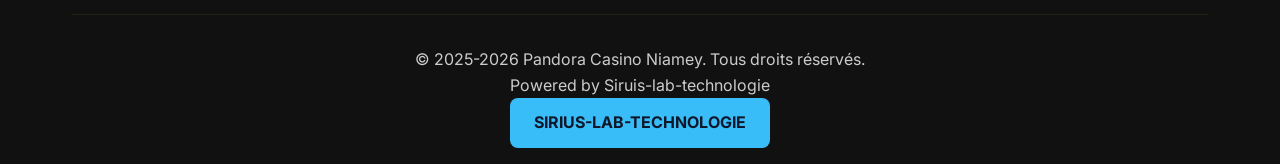
==== commit 435d25bf: "Update index.html" ====
--- a/index.html
+++ b/index.html
@@ -2,7 +2,7 @@
 <head>
     <meta charset="UTF-8">
     <meta name="viewport" content="width=device-width, initial-scale=1.0">
-    <title>Pandora Casino Niamey - L'Excellence du Jeu</title>
+    <title>Pandora Jack Pote Niamey - L'Excellence du Jeu</title>
     <link rel="preconnect" href="https://fonts.googleapis.com">
     <link rel="preconnect" href="https://fonts.gstatic.com" crossorigin>
     <link href="https://fonts.googleapis.com/css2?family=Inter:wght@300;400;500;600;700&display=swap" rel="stylesheet">
@@ -422,4 +422,4 @@
 
     <script src="script.js"></script>
 </body>
-</html>+</html>
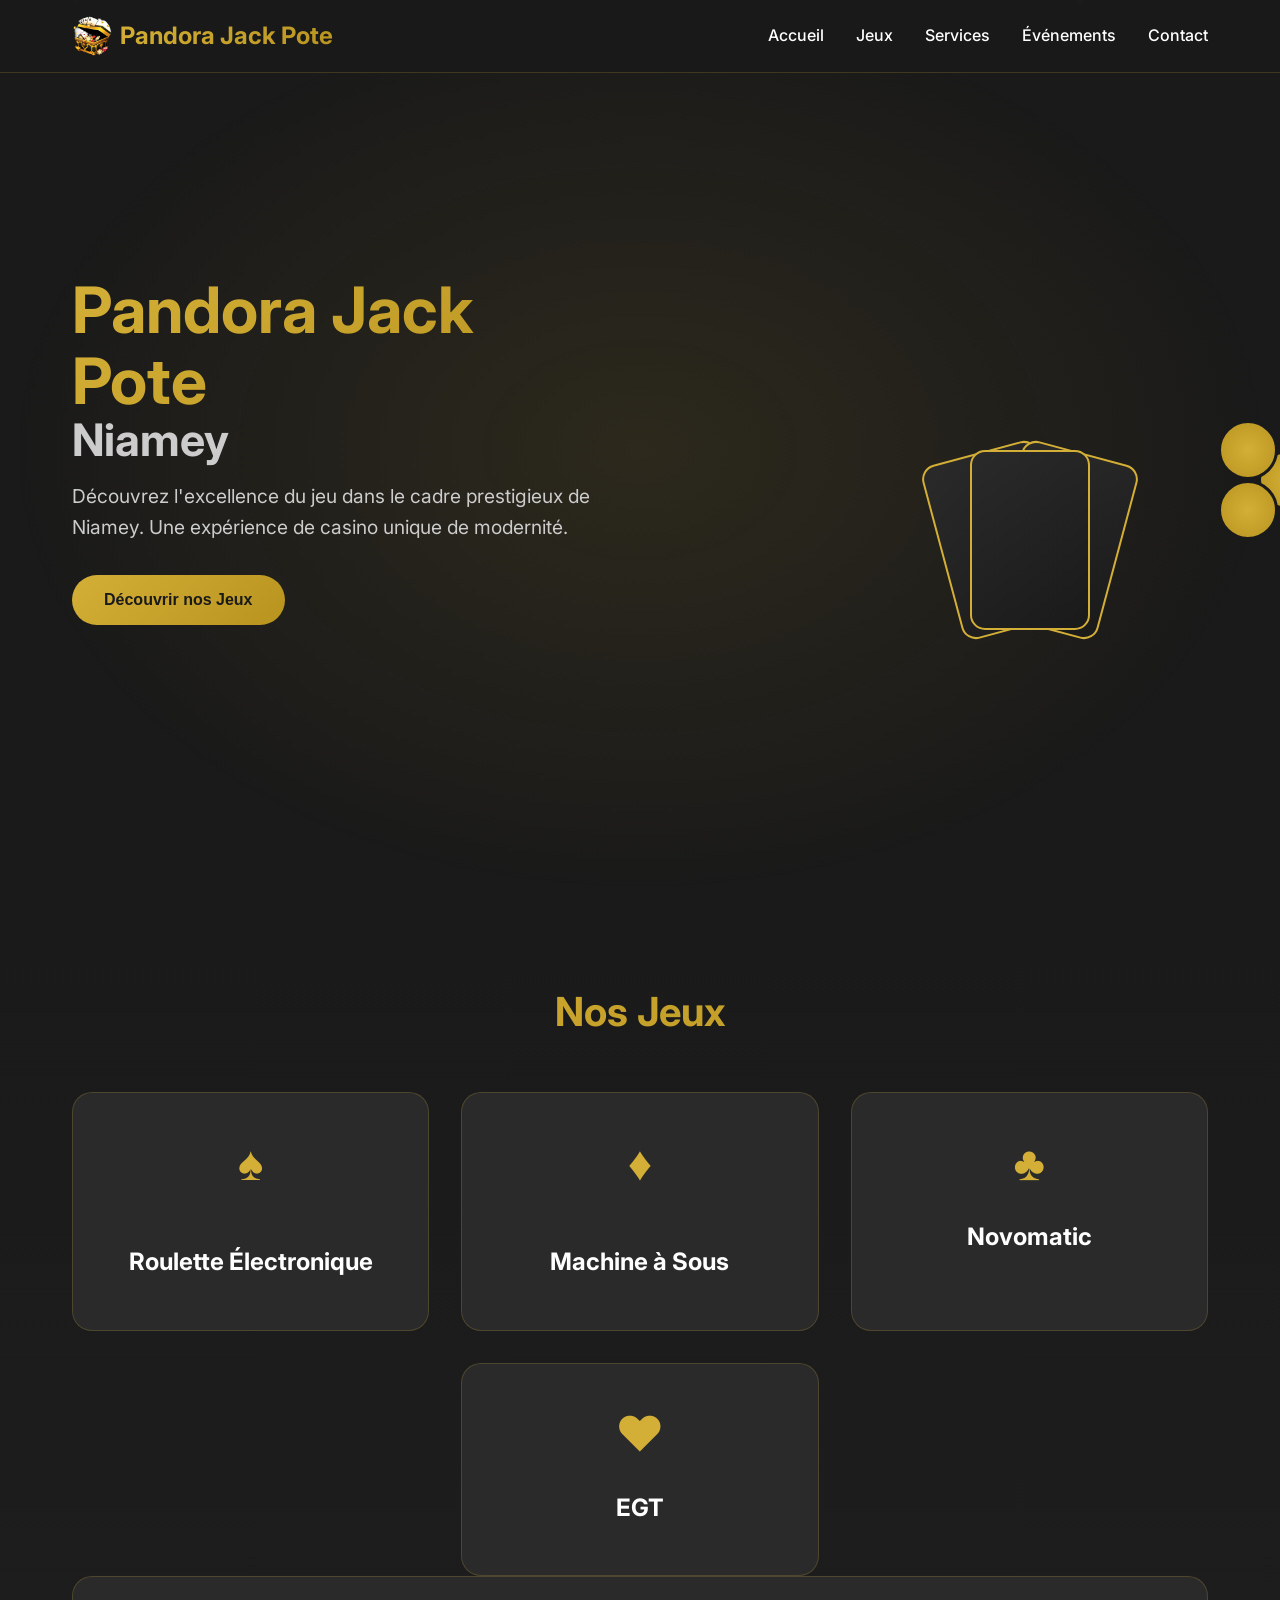
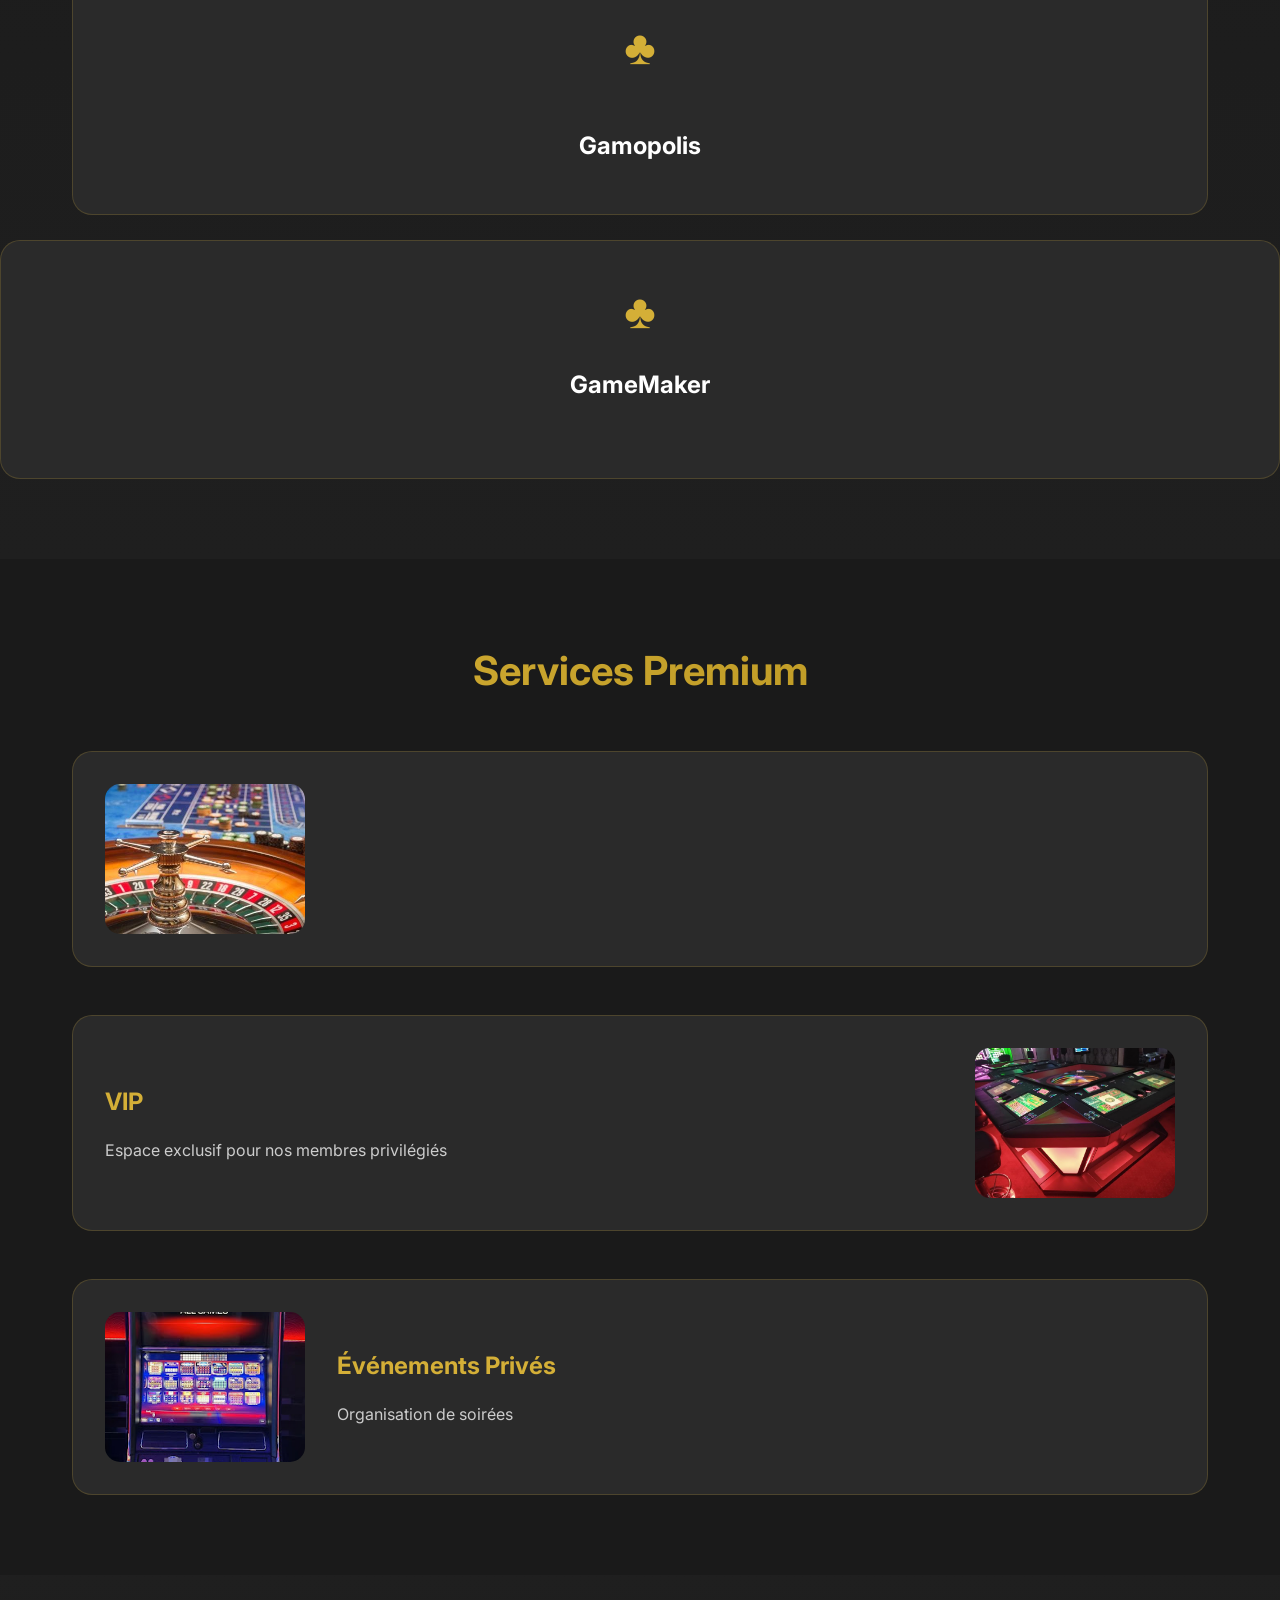
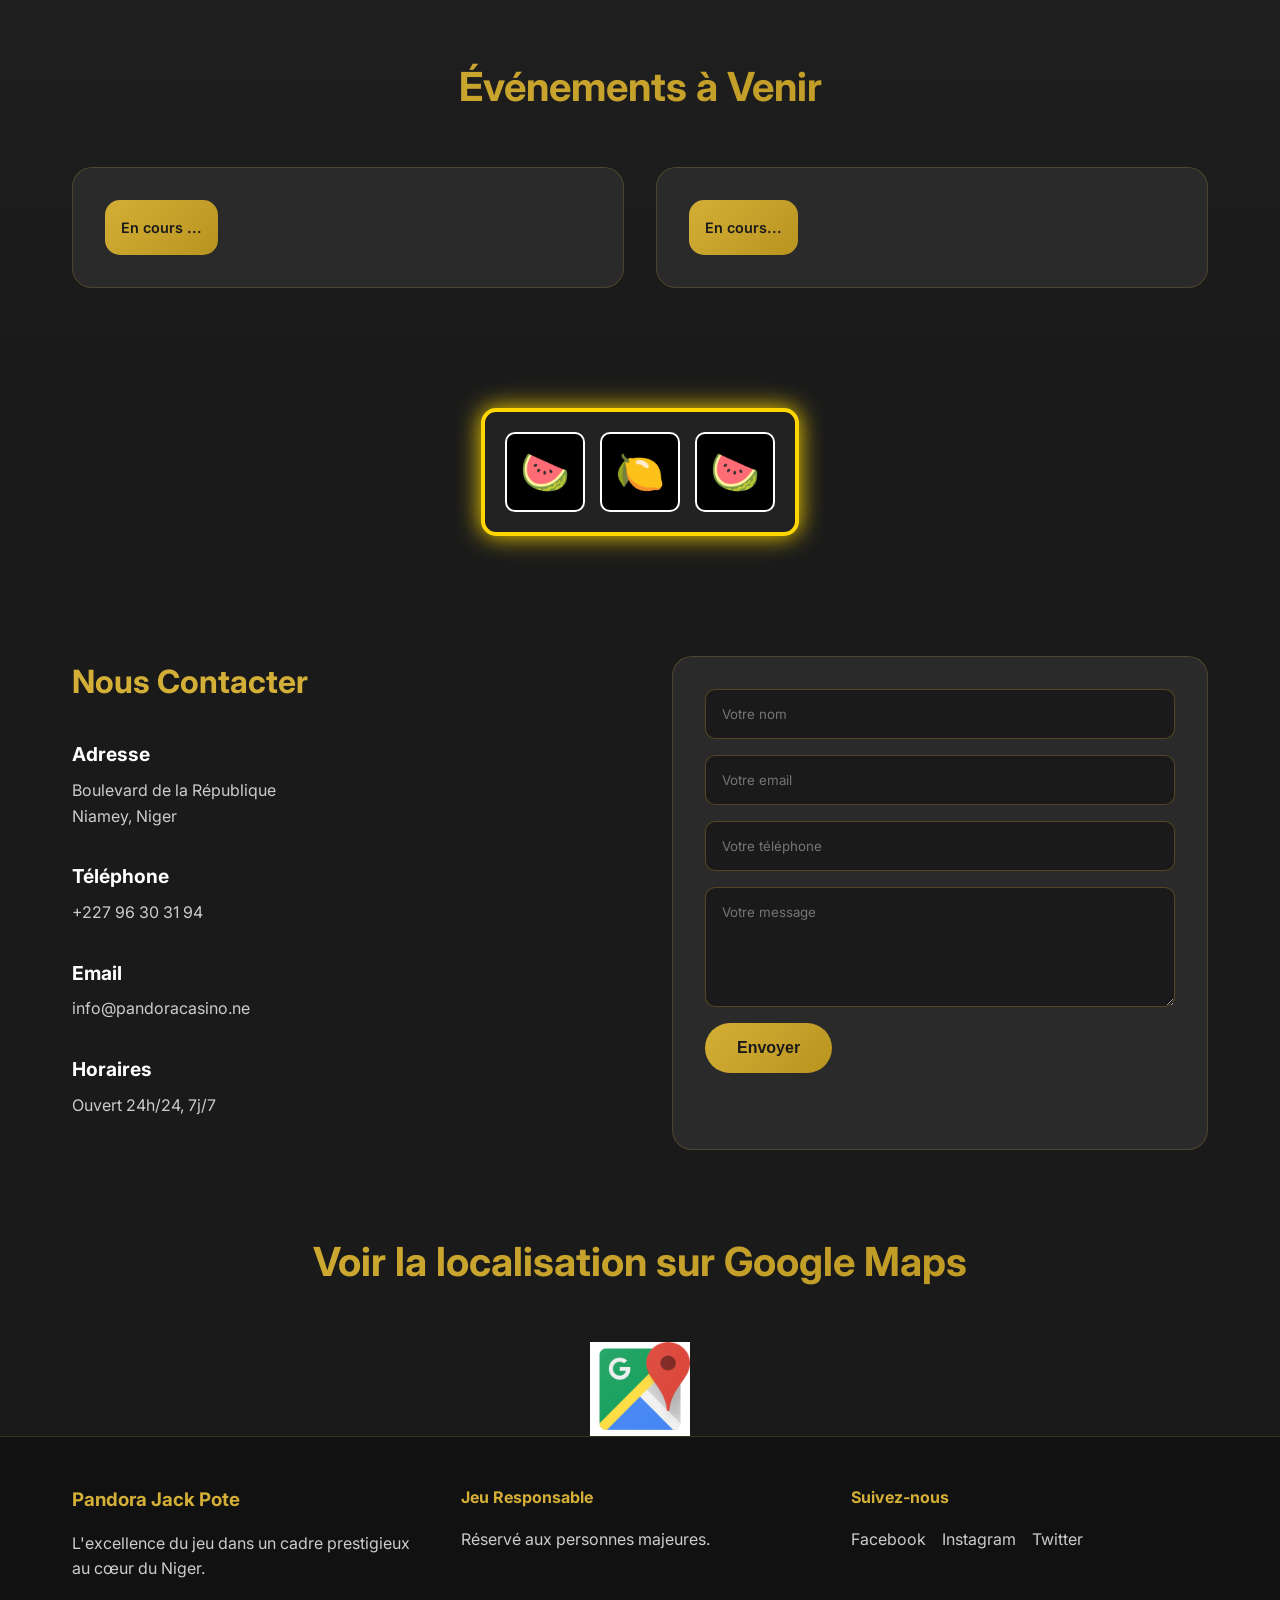
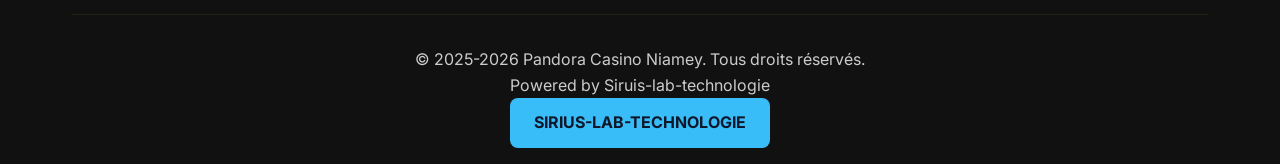
==== commit 945e98ef: "Update index.html" ====
--- a/index.html
+++ b/index.html
@@ -13,7 +13,7 @@
         <div class="nav-container">
             <div class="nav-brand">
                 <img src="logo.png" alt="Pandora Casino" class="logo">
-                <span class="brand-text">Pandora Casino</span>
+                <span class="brand-text">Pandora Jack Pote</span>
             </div>
             <ul class="nav-menu">
                 <li><a href="#accueil" class="nav-link">Accueil</a></li>
@@ -35,7 +35,7 @@
             <div class="hero-content">
                 <div class="hero-text">
                     <h1 class="hero-title">
-                        <span class="title-main">Pandora Casino</span>
+                        <span class="title-main">Pandora Jack Pote</span>
                         <span class="title-sub">Niamey</span>
                     </h1>
                     <p class="hero-description">
@@ -377,7 +377,7 @@
         <div class="container">
             <div class="footer-content">
                 <div class="footer-section">
-                    <h3>Pandora Casino Niamey</h3>
+                    <h3>Pandora Jack Pote</h3>
                     <p>L'excellence du jeu dans un cadre prestigieux au cœur du Niger.</p>
                 </div>
                 <div class="footer-section">
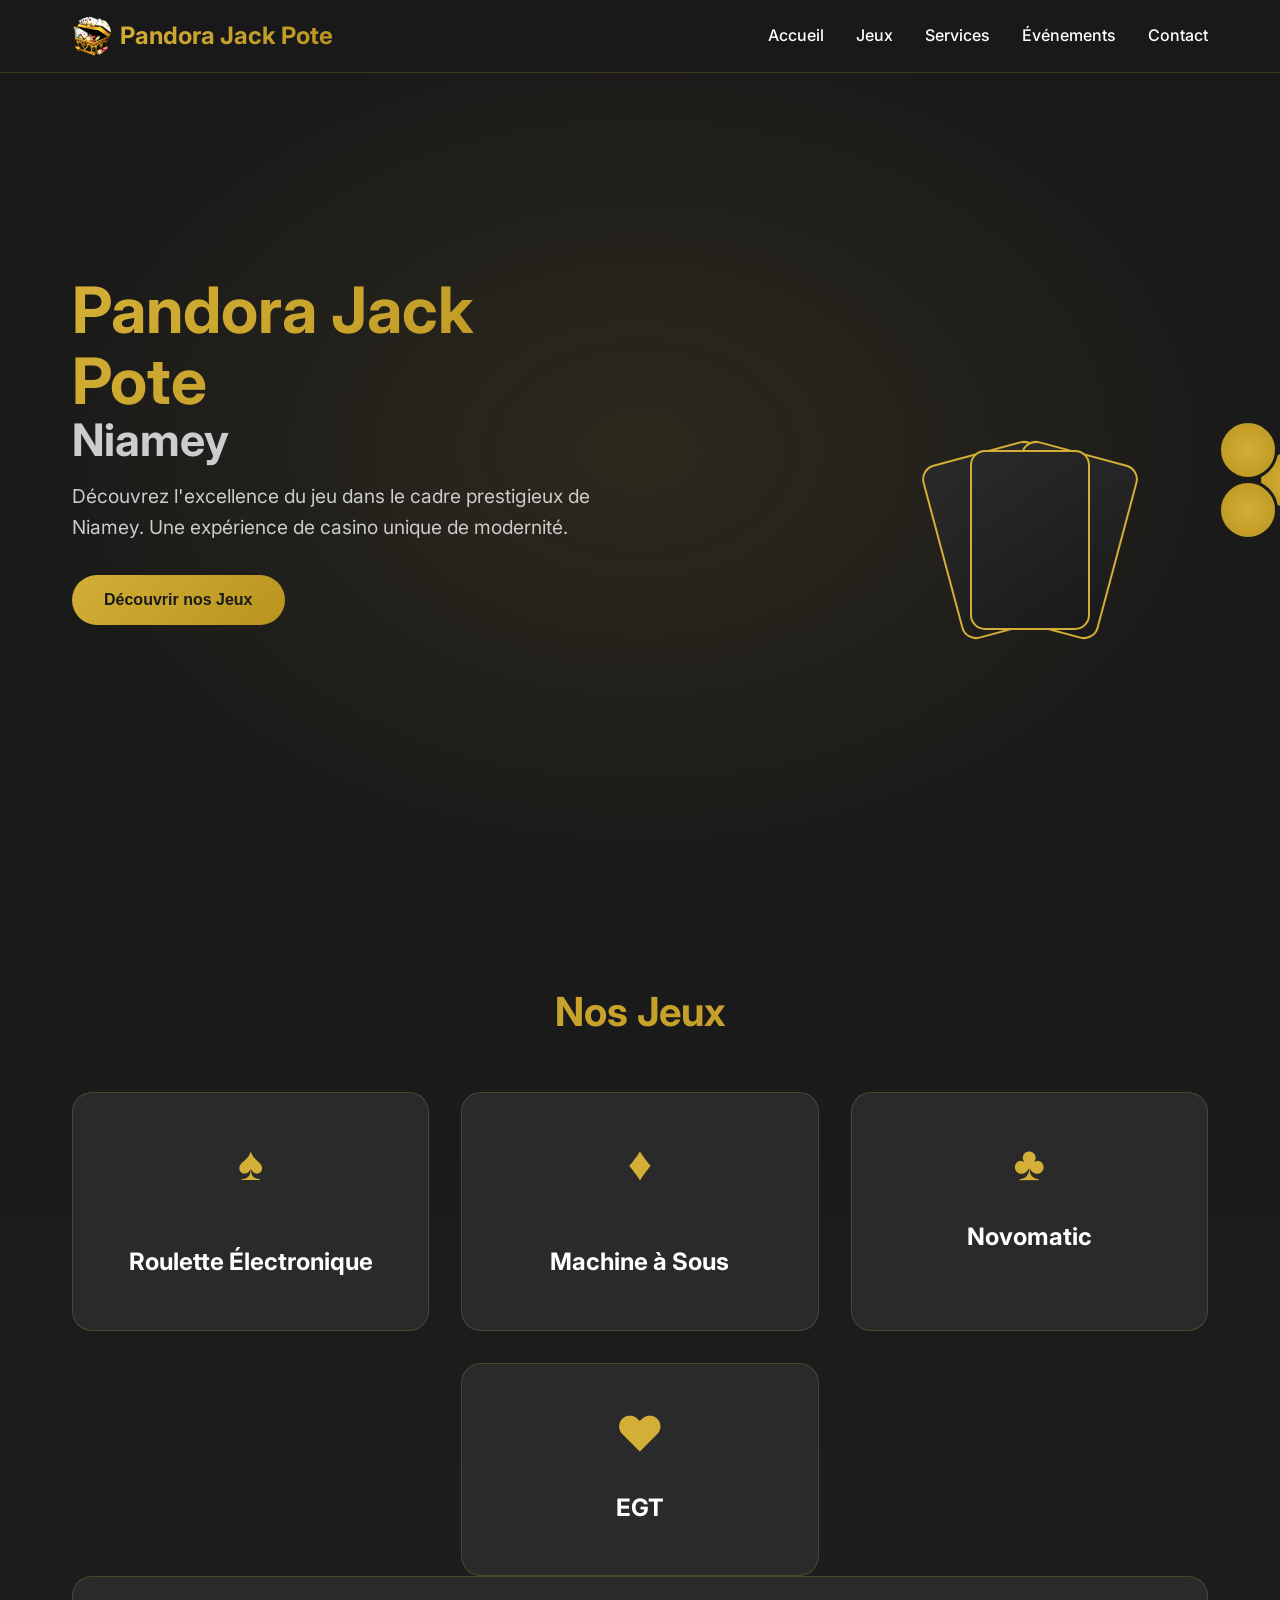
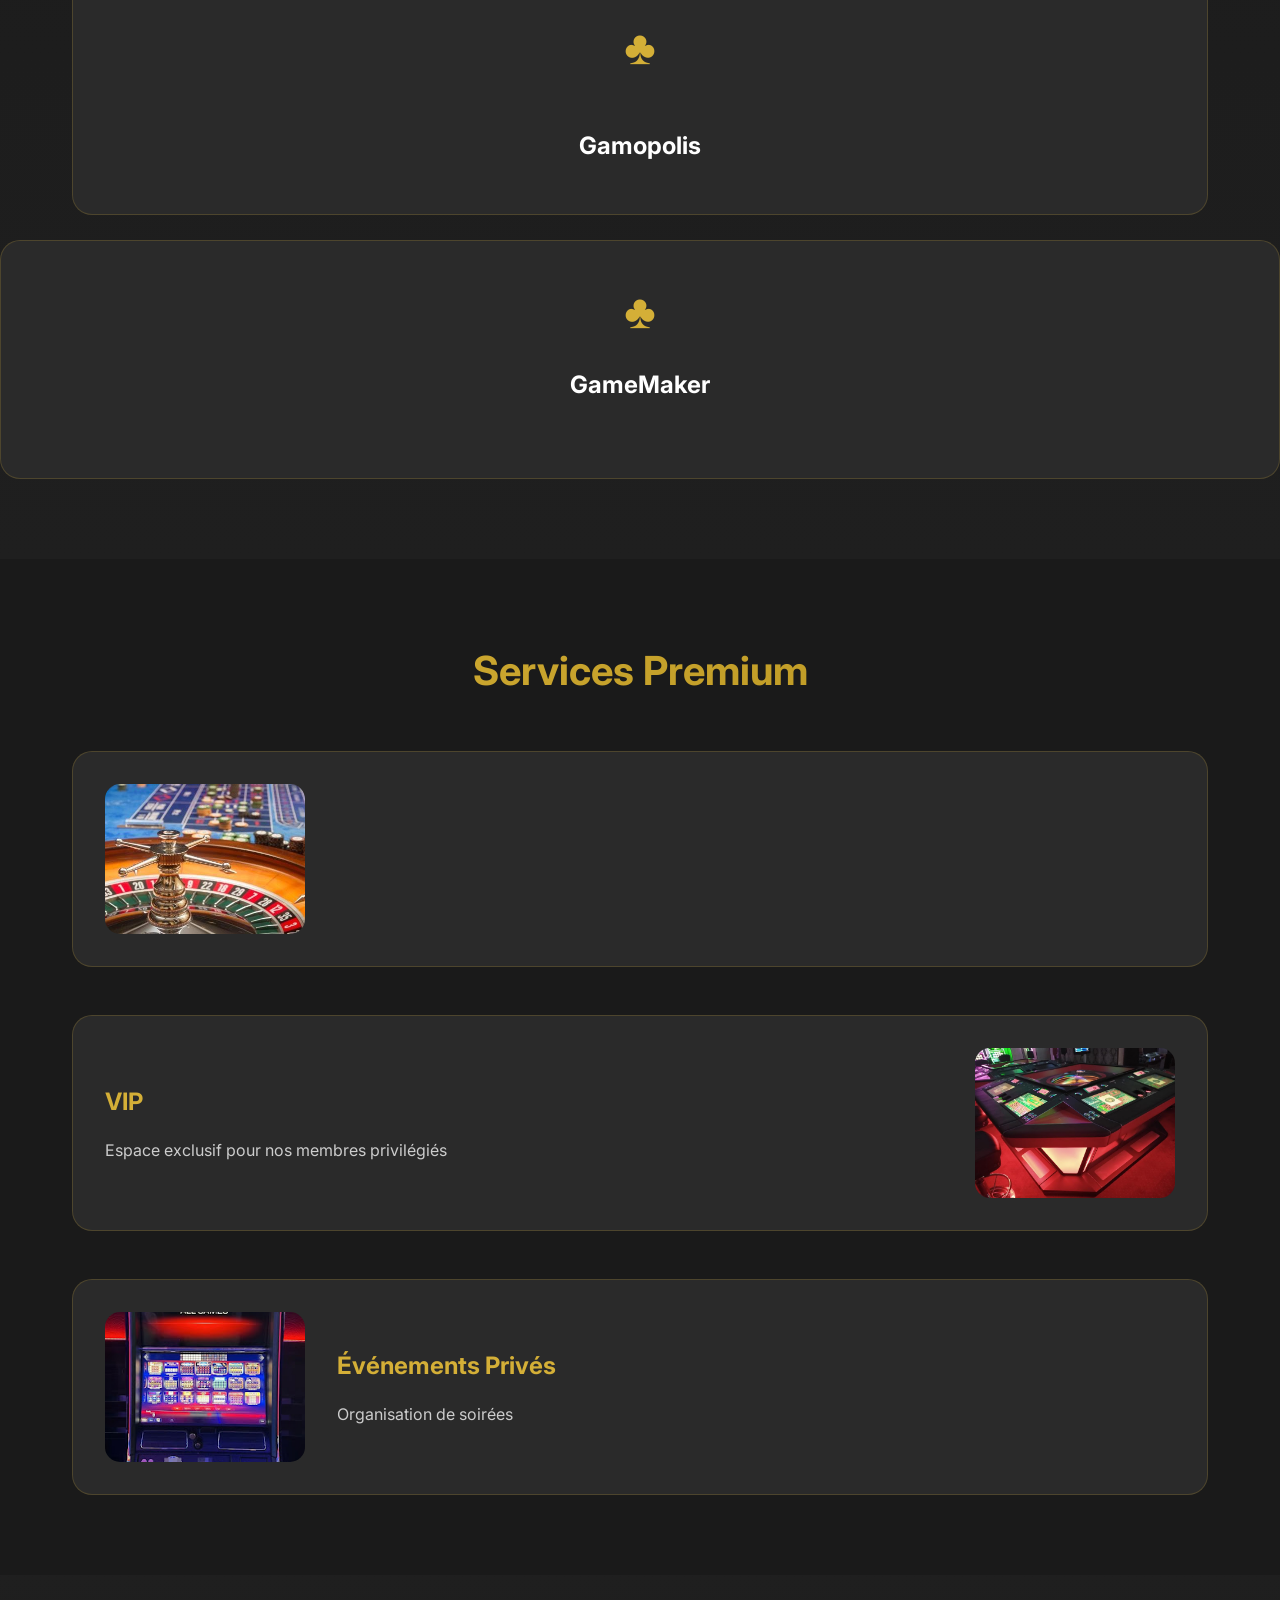
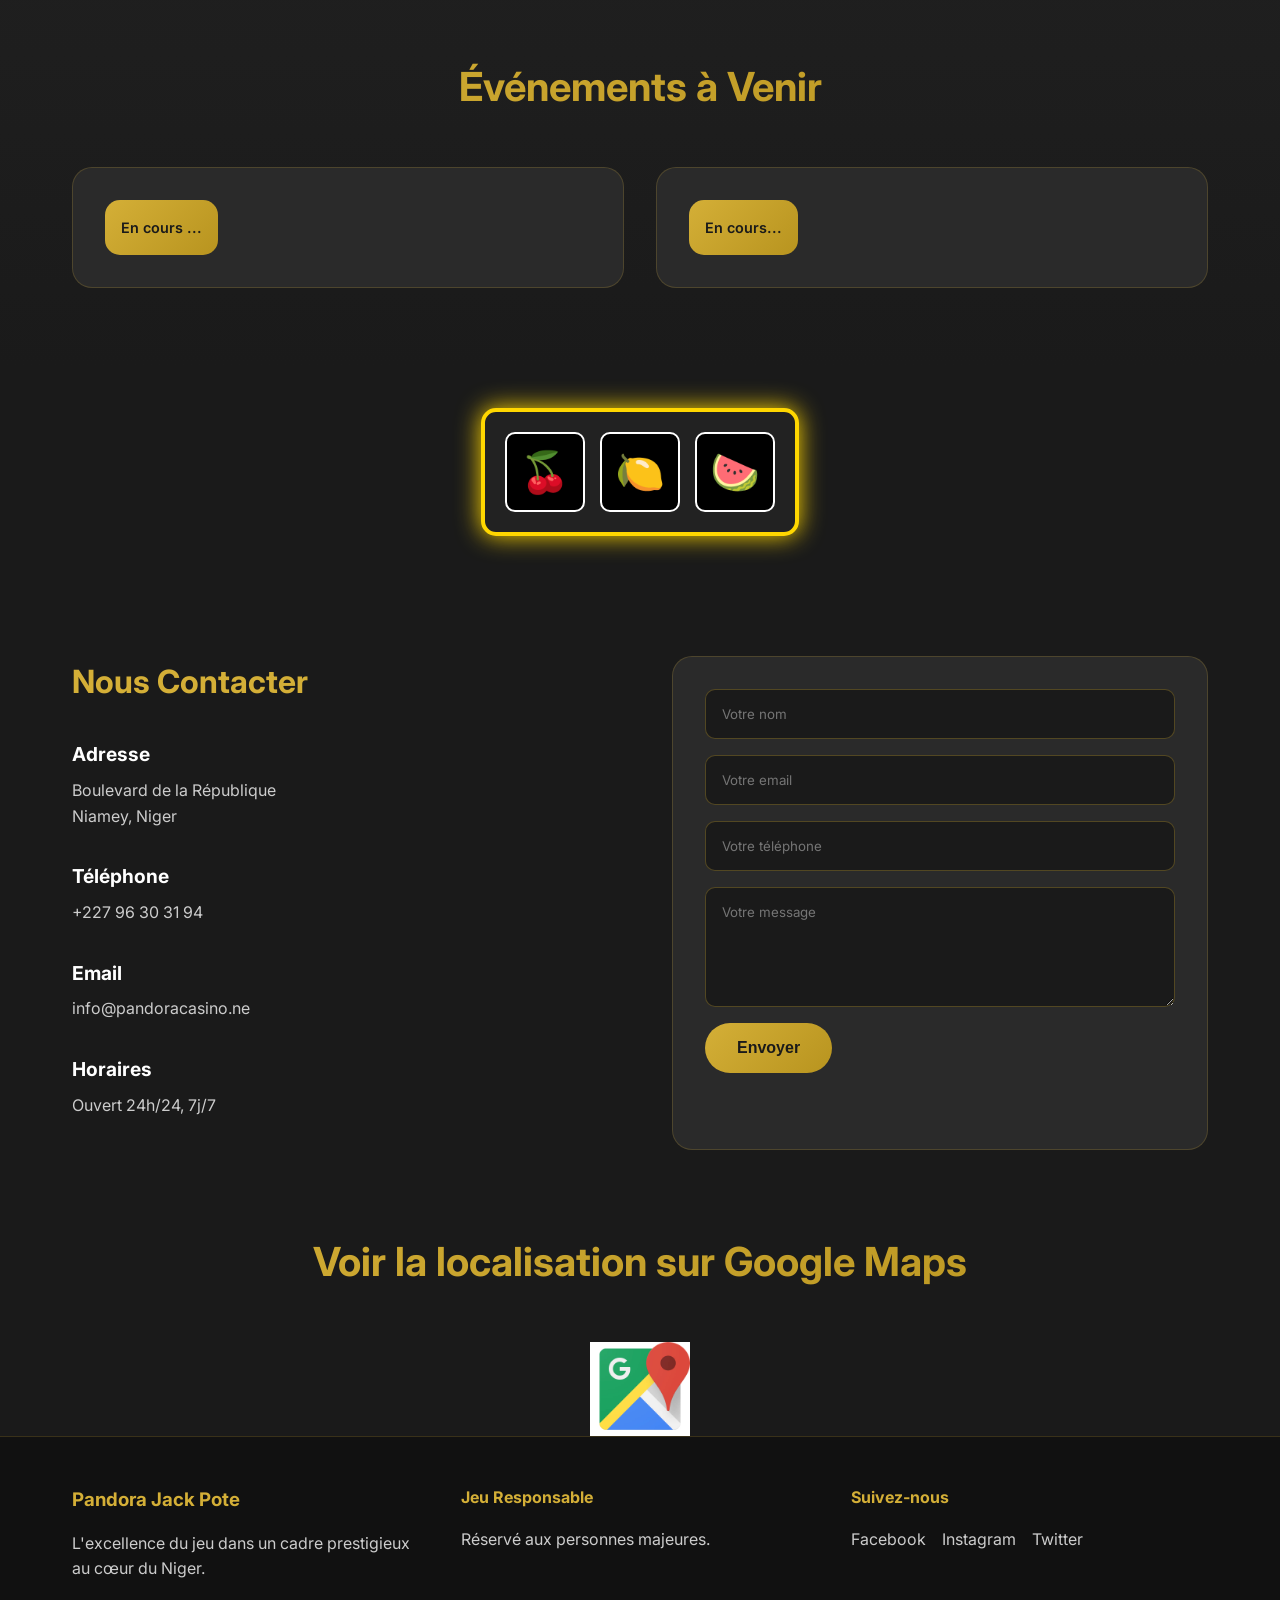
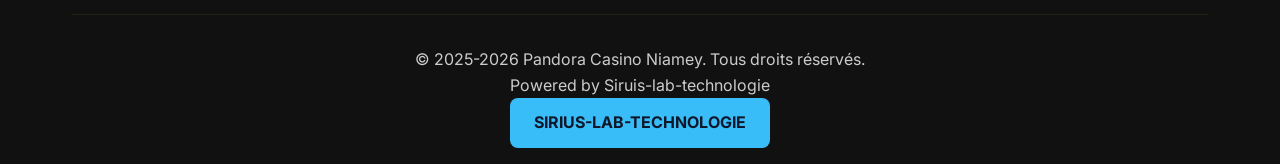
==== commit 0a382bb7: "Update index.html" ====
--- a/index.html
+++ b/index.html
@@ -12,7 +12,7 @@
     <nav class="navbar">
         <div class="nav-container">
             <div class="nav-brand">
-                <img src="logo.png" alt="Pandora Casino" class="logo">
+                <img src="logo.png" alt="Pandora Jack Pote" class="logo">
                 <span class="brand-text">Pandora Jack Pote</span>
             </div>
             <ul class="nav-menu">
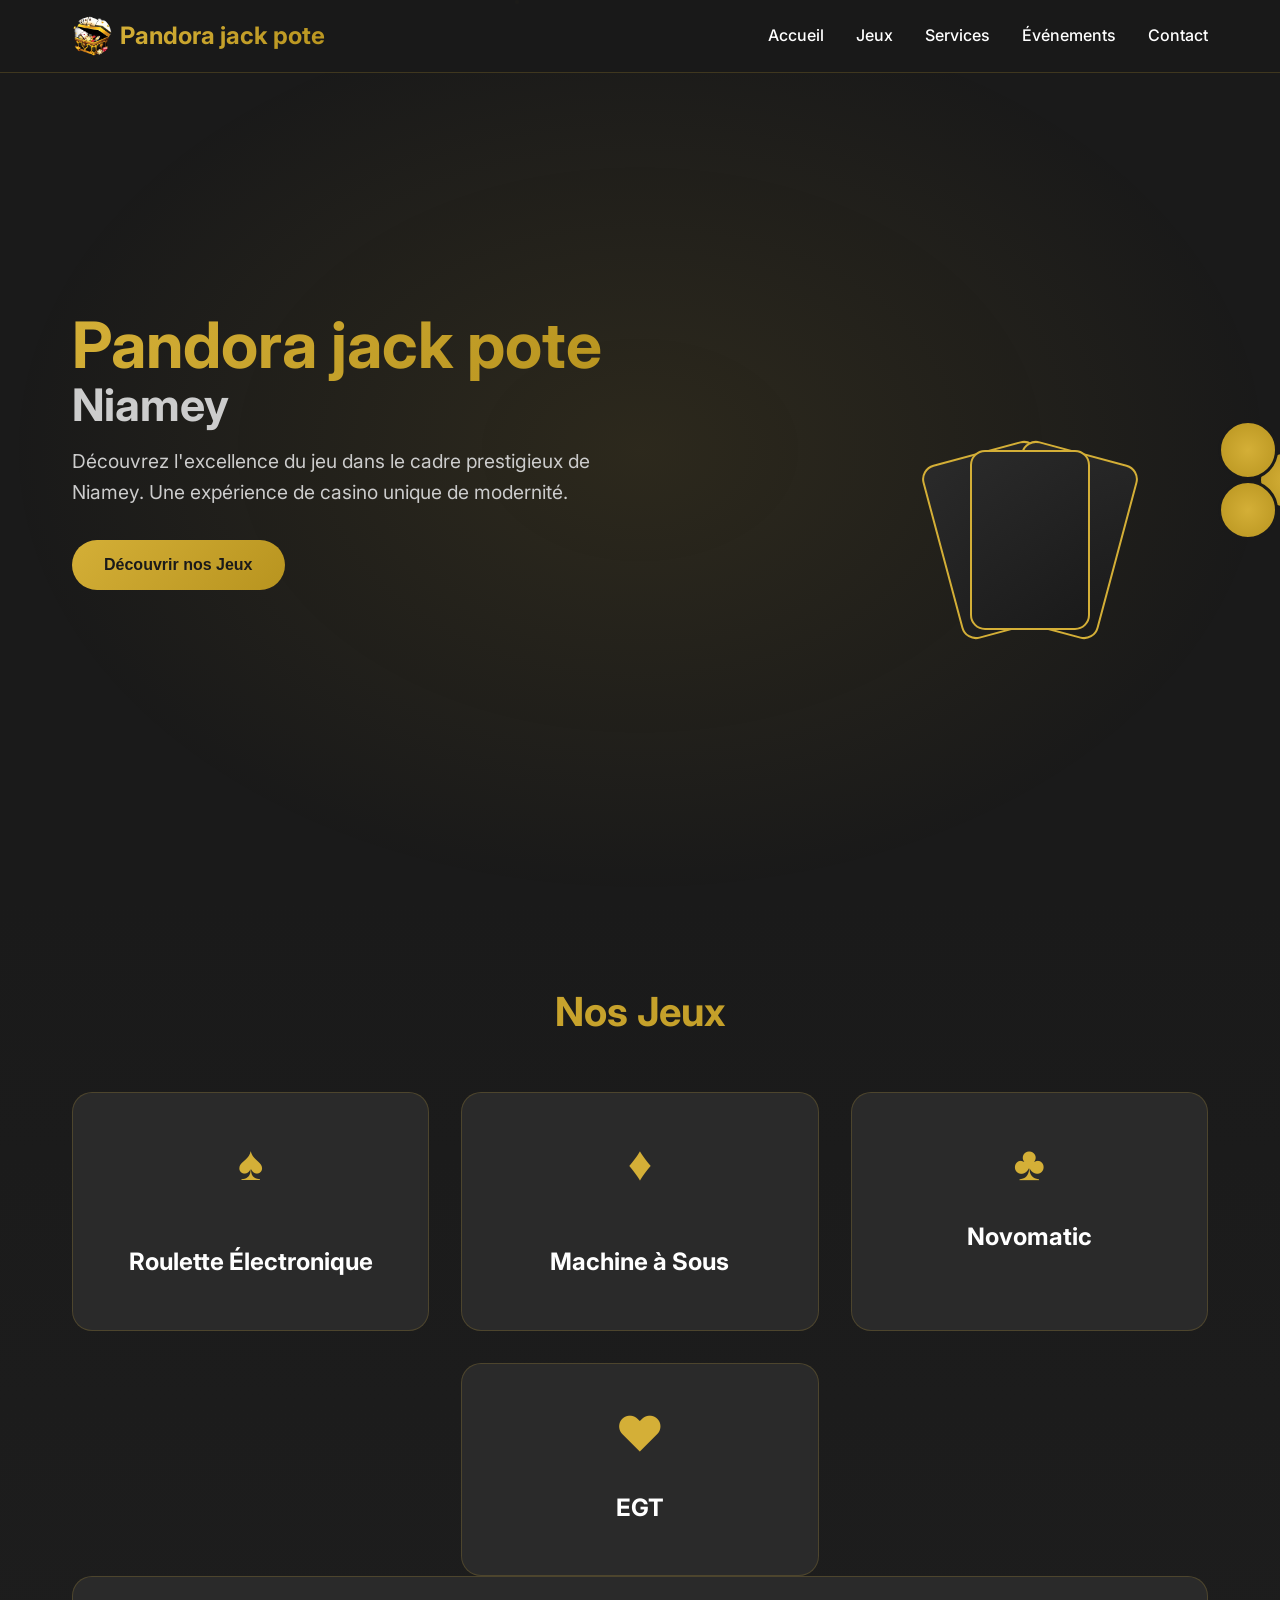
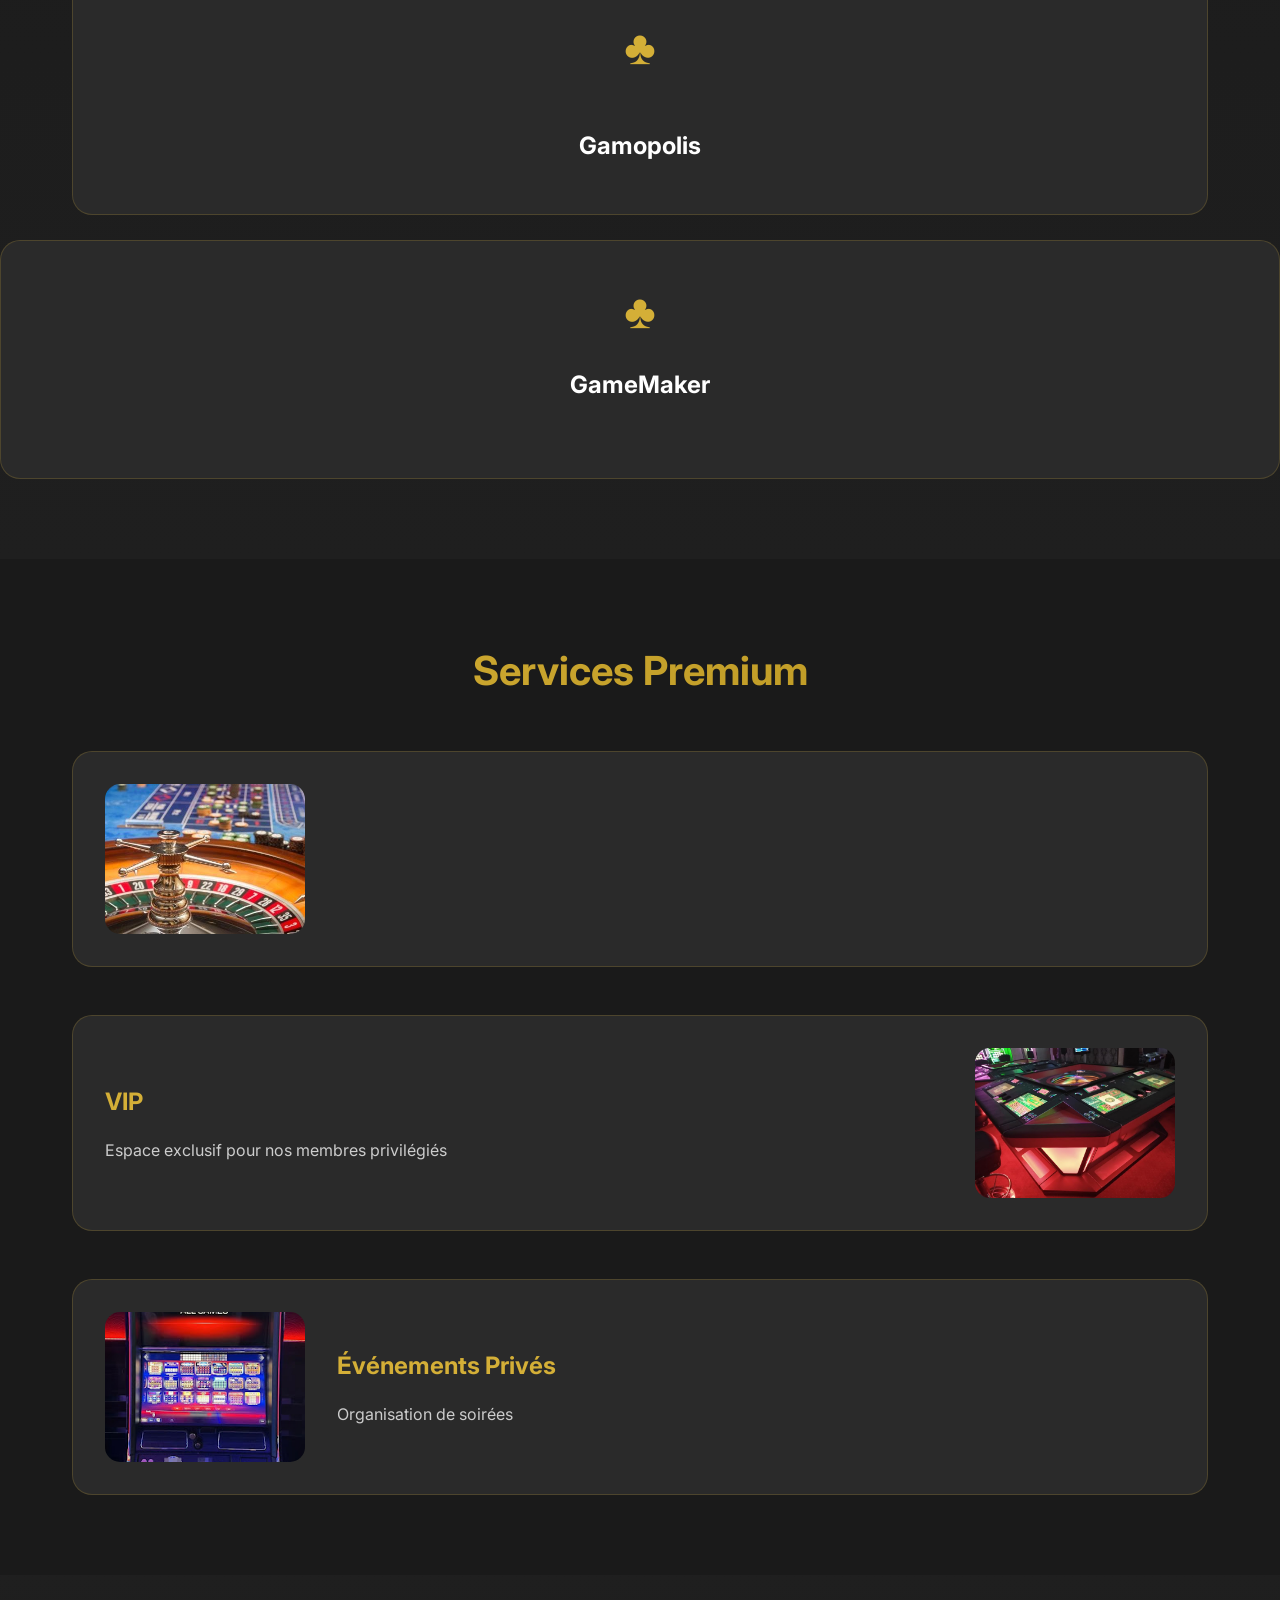
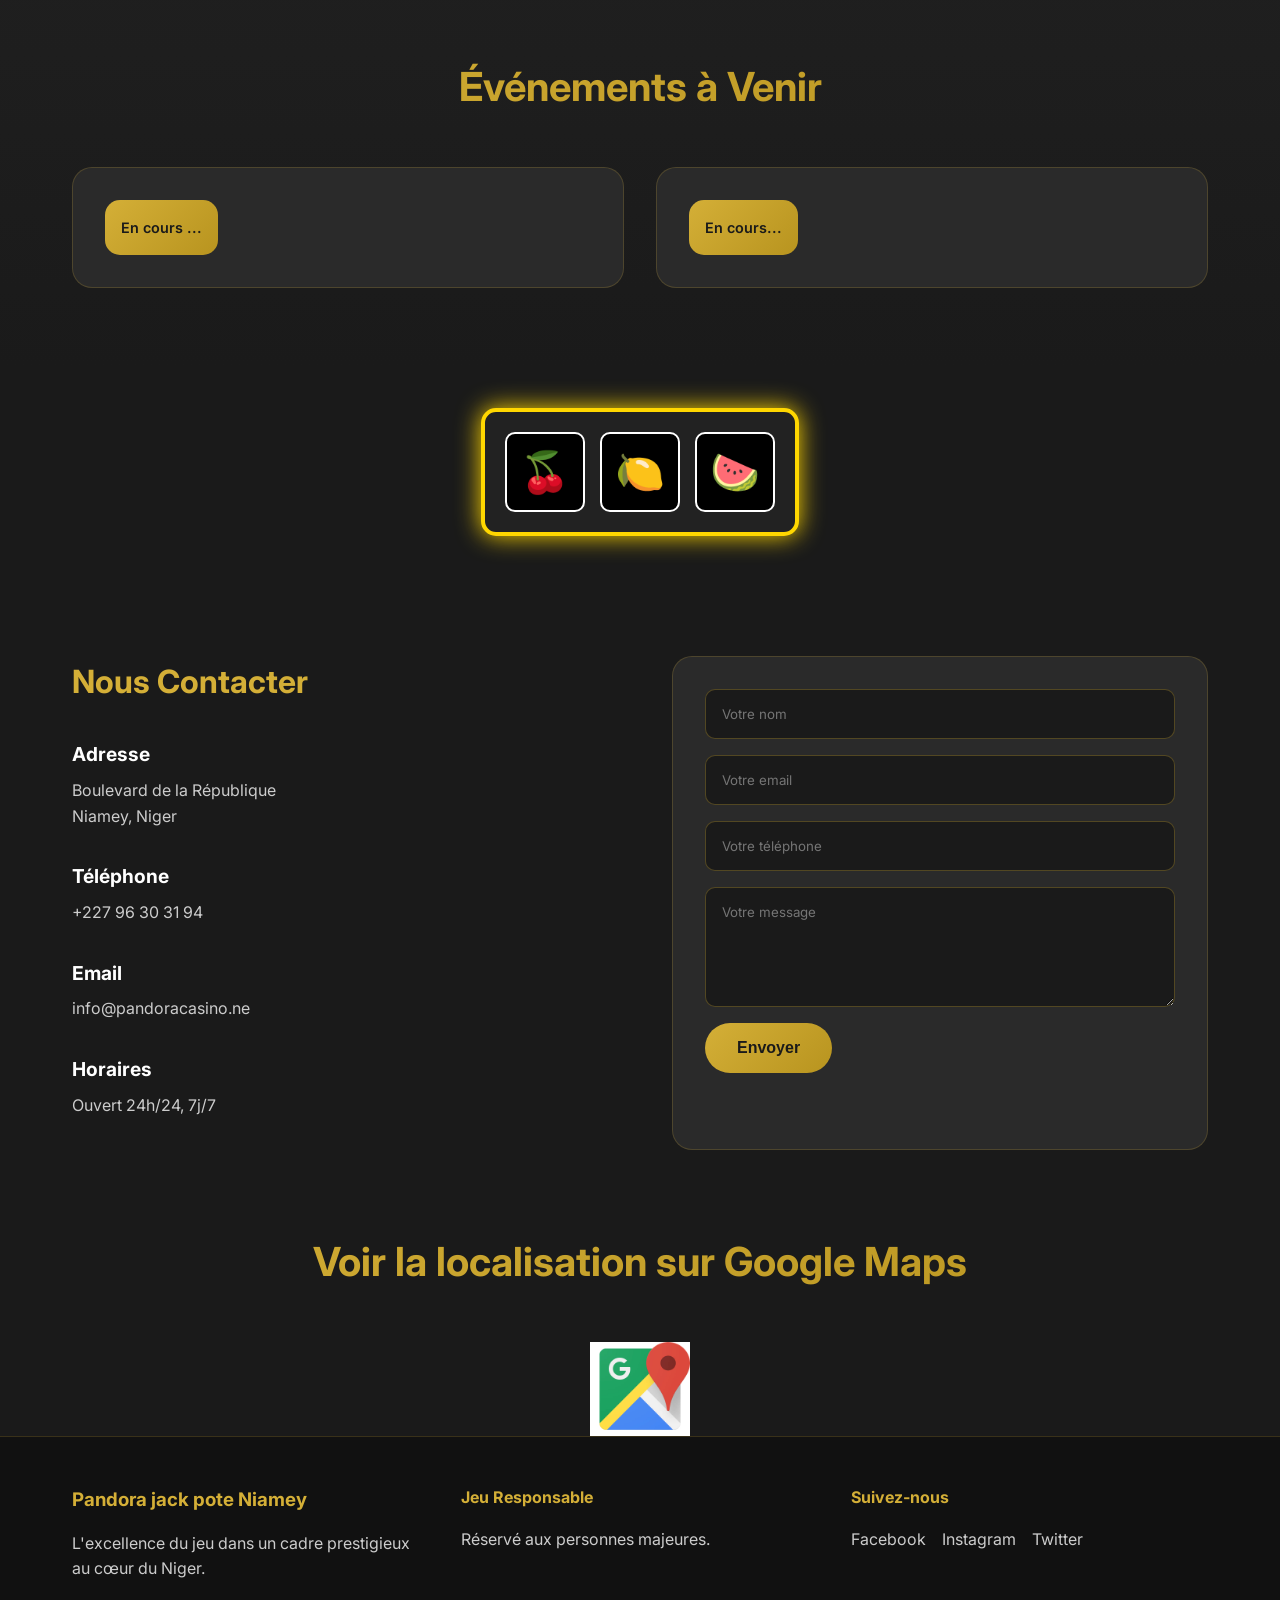
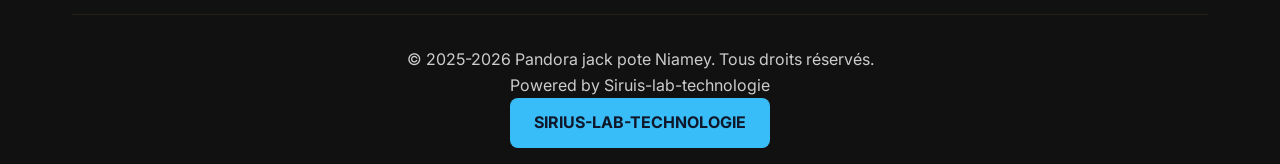
==== commit 466c89a1: "Add files via upload" ====
--- a/index.html
+++ b/index.html
@@ -2,7 +2,7 @@
 <head>
     <meta charset="UTF-8">
     <meta name="viewport" content="width=device-width, initial-scale=1.0">
-    <title>Pandora Jack Pote Niamey - L'Excellence du Jeu</title>
+    <title>Pandora jack pote  - L'Excellence du Jeu</title>
     <link rel="preconnect" href="https://fonts.googleapis.com">
     <link rel="preconnect" href="https://fonts.gstatic.com" crossorigin>
     <link href="https://fonts.googleapis.com/css2?family=Inter:wght@300;400;500;600;700&display=swap" rel="stylesheet">
@@ -12,8 +12,8 @@
     <nav class="navbar">
         <div class="nav-container">
             <div class="nav-brand">
-                <img src="logo.png" alt="Pandora Jack Pote" class="logo">
-                <span class="brand-text">Pandora Jack Pote</span>
+                <img src="logo.png" alt="Pandora jack pote" class="logo">
+                <span class="brand-text">Pandora jack pote</span>
             </div>
             <ul class="nav-menu">
                 <li><a href="#accueil" class="nav-link">Accueil</a></li>
@@ -35,7 +35,7 @@
             <div class="hero-content">
                 <div class="hero-text">
                     <h1 class="hero-title">
-                        <span class="title-main">Pandora Jack Pote</span>
+                        <span class="title-main">Pandora jack pote</span>
                         <span class="title-sub">Niamey</span>
                     </h1>
                     <p class="hero-description">
@@ -377,7 +377,7 @@
         <div class="container">
             <div class="footer-content">
                 <div class="footer-section">
-                    <h3>Pandora Jack Pote</h3>
+                    <h3>Pandora jack pote Niamey</h3>
                     <p>L'excellence du jeu dans un cadre prestigieux au cœur du Niger.</p>
                 </div>
                 <div class="footer-section">
@@ -394,7 +394,7 @@
                 </div>
             </div>
             <div class="footer-bottom">
-                <p>&copy; 2025-2026 Pandora Casino Niamey. Tous droits réservés.</p>
+                <p>&copy; 2025-2026 Pandora jack pote Niamey. Tous droits réservés.</p>
                 <p> Powered by Siruis-lab-technologie</p>
                 <a href="https://chamssat.github.io/SIRIUS-LAB-TECHNOLOGIE-/" target="_blank" class="btn-link">
                 SIRIUS-LAB-TECHNOLOGIE
@@ -422,4 +422,4 @@
 
     <script src="script.js"></script>
 </body>
-</html>
+</html>
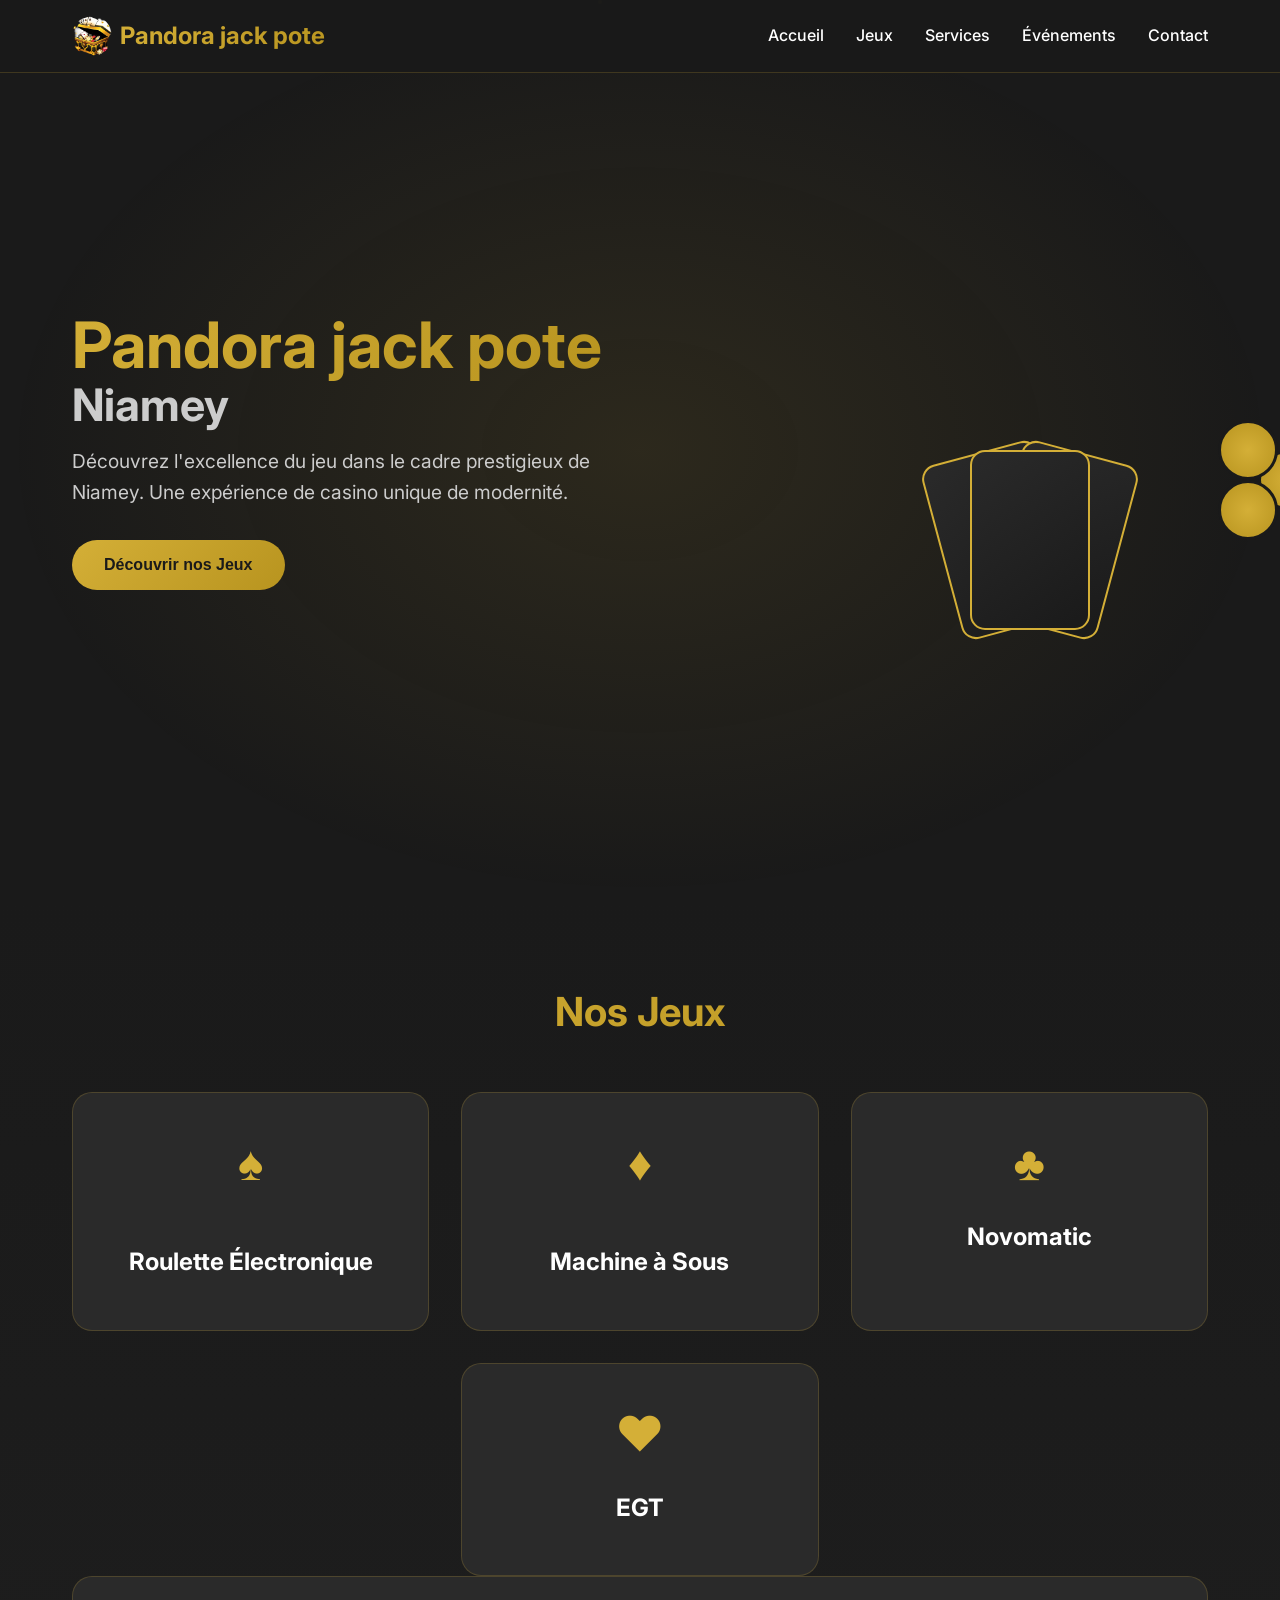
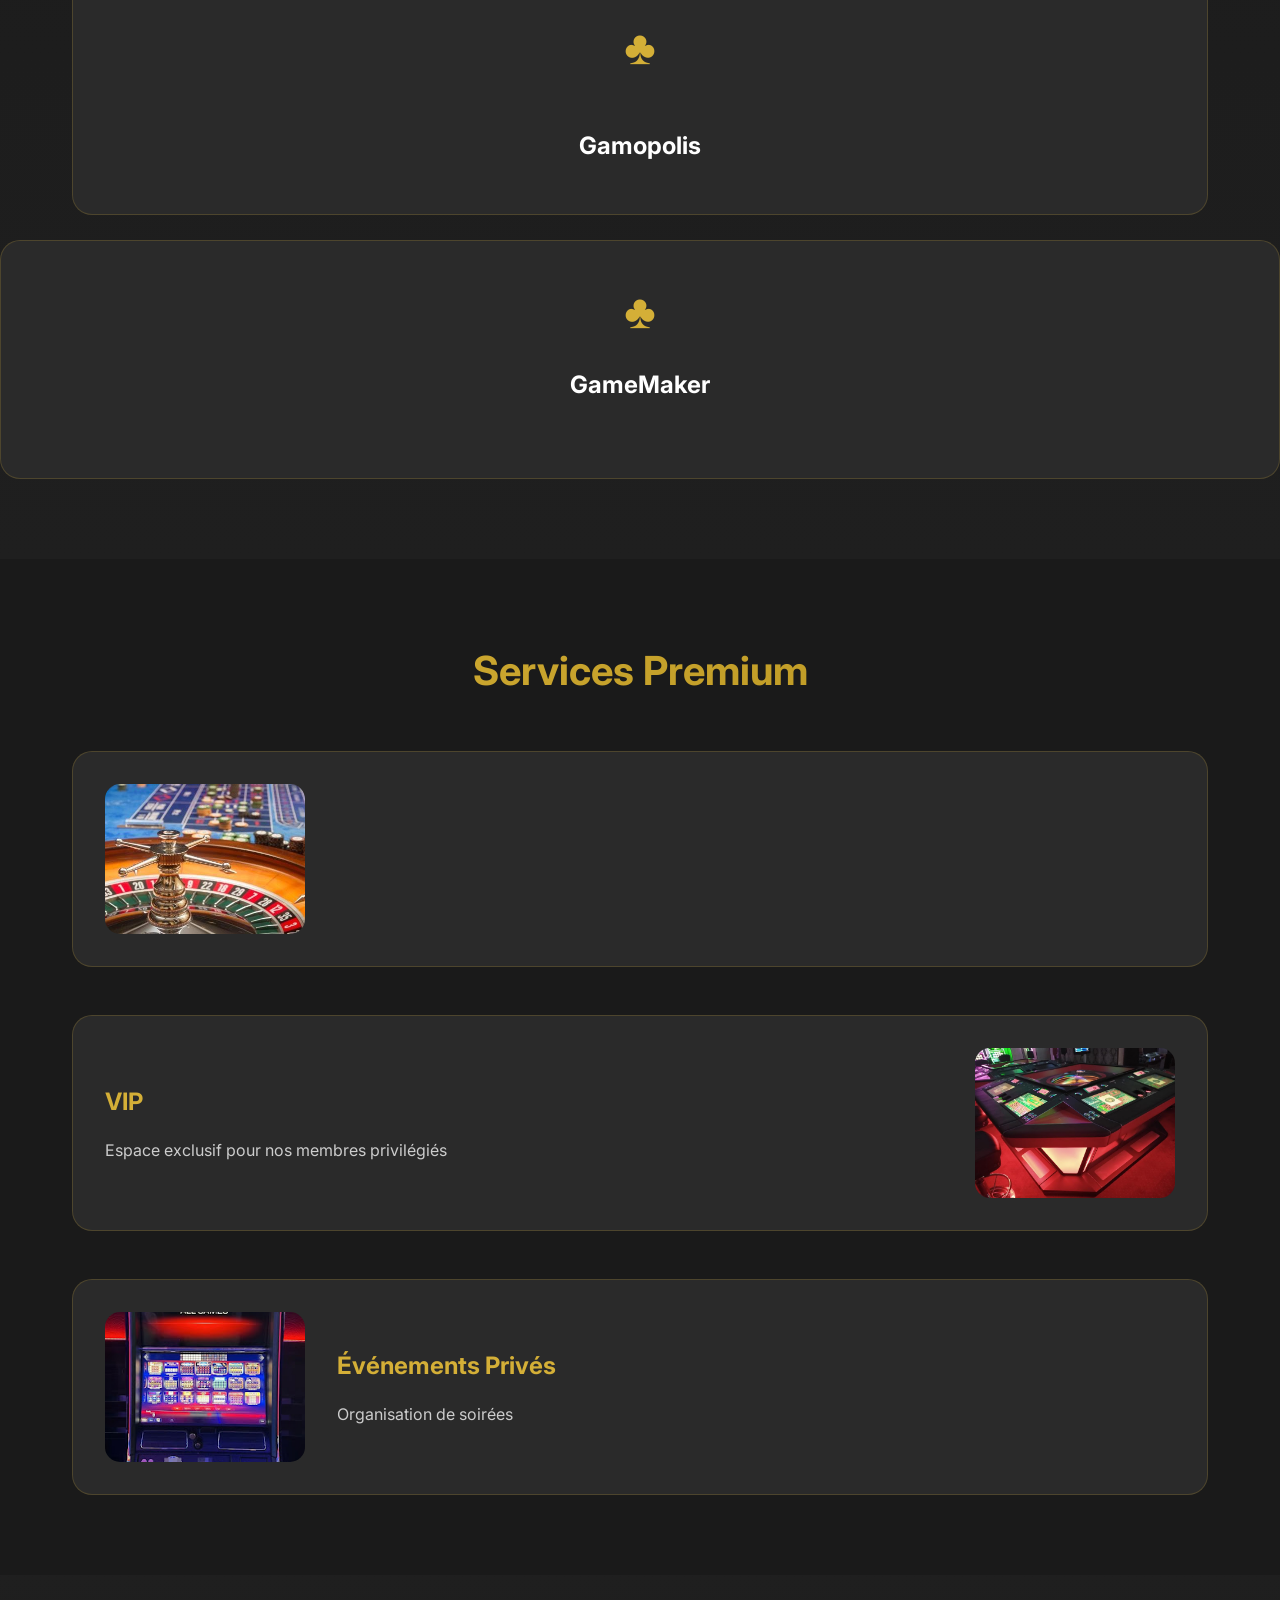
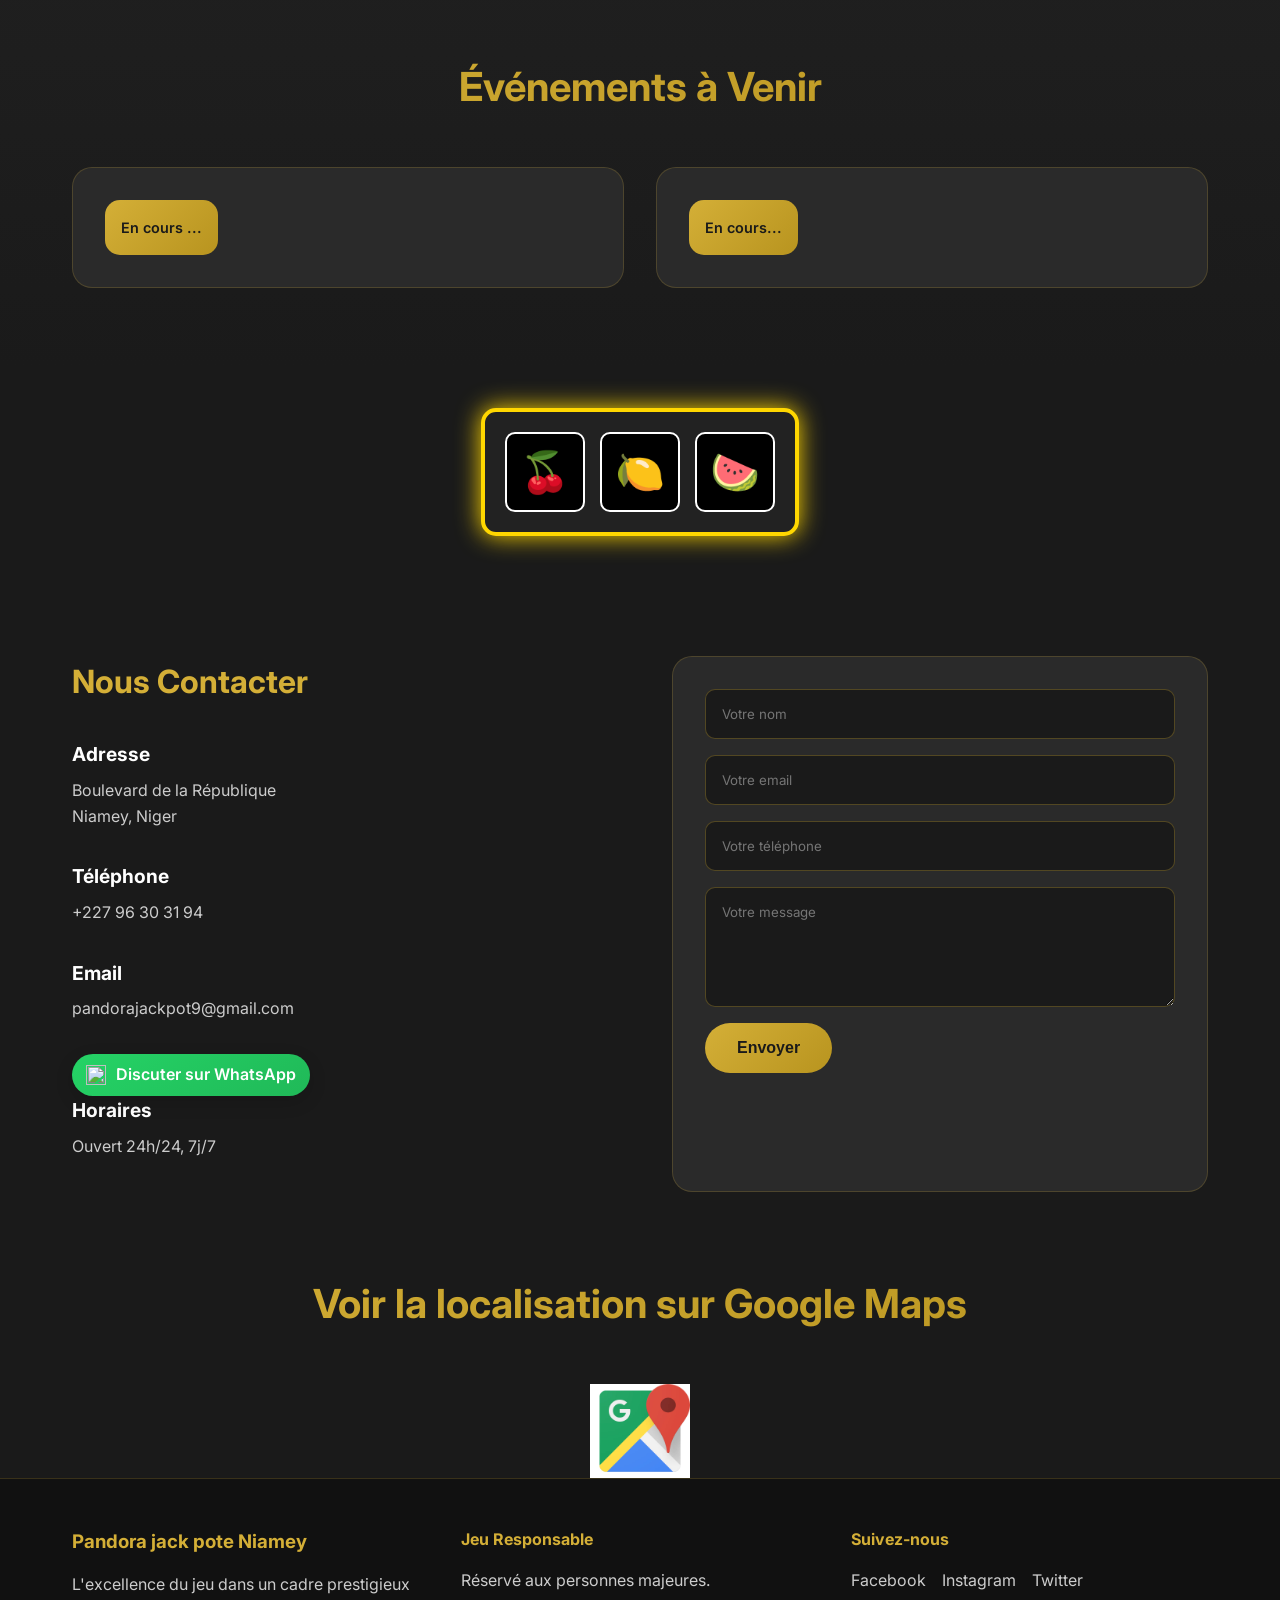
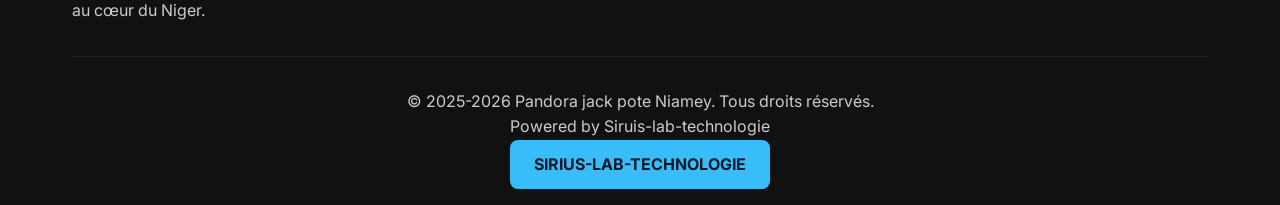
==== commit e3c1426c: "Add files via upload" ====
--- a/index.html
+++ b/index.html
@@ -346,8 +346,66 @@
                         </div>
                         <div class="contact-item">
                             <h3>Email</h3>
-                            <p>info@pandoracasino.ne</p>
-                        </div>
+                            <p>pandorajackpot9@gmail.com</p>
+                        </div>
+                        <!-- Option A : bouton inline -->
+                        <a href="https://wa.me/qr/XFLLAN6VTWQ5O1"
+                        target="_blank" rel="noopener noreferrer"
+                        class="wa-btn-inline"
+                        aria-label="Contactez-nous sur WhatsApp" title="Contactez-nous sur WhatsApp">
+                        <img src="https://upload.wikimedia.org/wikipedia/commons/6/6b/WhatsApp.svg"
+                        alt="" class="wa-icon">
+                        <span class="wa-text">Discuter sur WhatsApp</span>
+                        </a>
+                        
+                        <style>
+                        /* Inline button (dans le flux) */
+                        .wa-btn-inline{
+                        display: inline-flex;
+                        align-items: center;
+                        gap: 10px;
+                        padding: 8px 14px;
+                        border-radius: 28px;
+                        background: linear-gradient(145deg, #25D366, #20b958);
+                        color: #fff;
+                        text-decoration: none;
+                        font-weight: 600;
+                        box-shadow: 0 6px 18px rgba(0,0,0,0.15);
+                        transition: transform .18s ease, box-shadow .18s ease, opacity .4s;
+                        will-change: transform, opacity;
+                        }
+                        .wa-btn-inline .wa-icon {
+                        width: 20px;
+                        height: 20px;
+                        display: block;
+                        }
+                        .wa-btn-inline:focus,
+                        .wa-btn-inline:hover {
+                        transform: translateY(-3px);
+                        box-shadow: 0 10px 26px rgba(32,185,88,0.2);
+                        outline: none;
+                        }
+                        .wa-btn-inline:focus-visible {
+                        outline: 3px solid rgba(37,211,102,0.22);
+                        outline-offset: 3px;
+                        }
+                        
+                        /* Entrée douce (facultatif) */
+                        .wa-btn-inline.wa-enter {
+                        animation: wa-slide-in .5s cubic-bezier(.2,.9,.3,1) both;
+                        }
+                        @keyframes wa-slide-in {
+                        from { opacity: 0; transform: translateY(8px); }
+                        to   { opacity: 1; transform: translateY(0); }
+                        }
+                        </style>
+                        
+                        <script>
+                        document.addEventListener('DOMContentLoaded', () => {
+                        const b = document.querySelector('.wa-btn-inline');
+                        if (b) b.classList.add('wa-enter'); // active l'animation d'entrée si tu veux
+                        });
+                        </script>
                         <div class="contact-item">
                             <h3>Horaires</h3>
                             <p>Ouvert 24h/24, 7j/7</p>
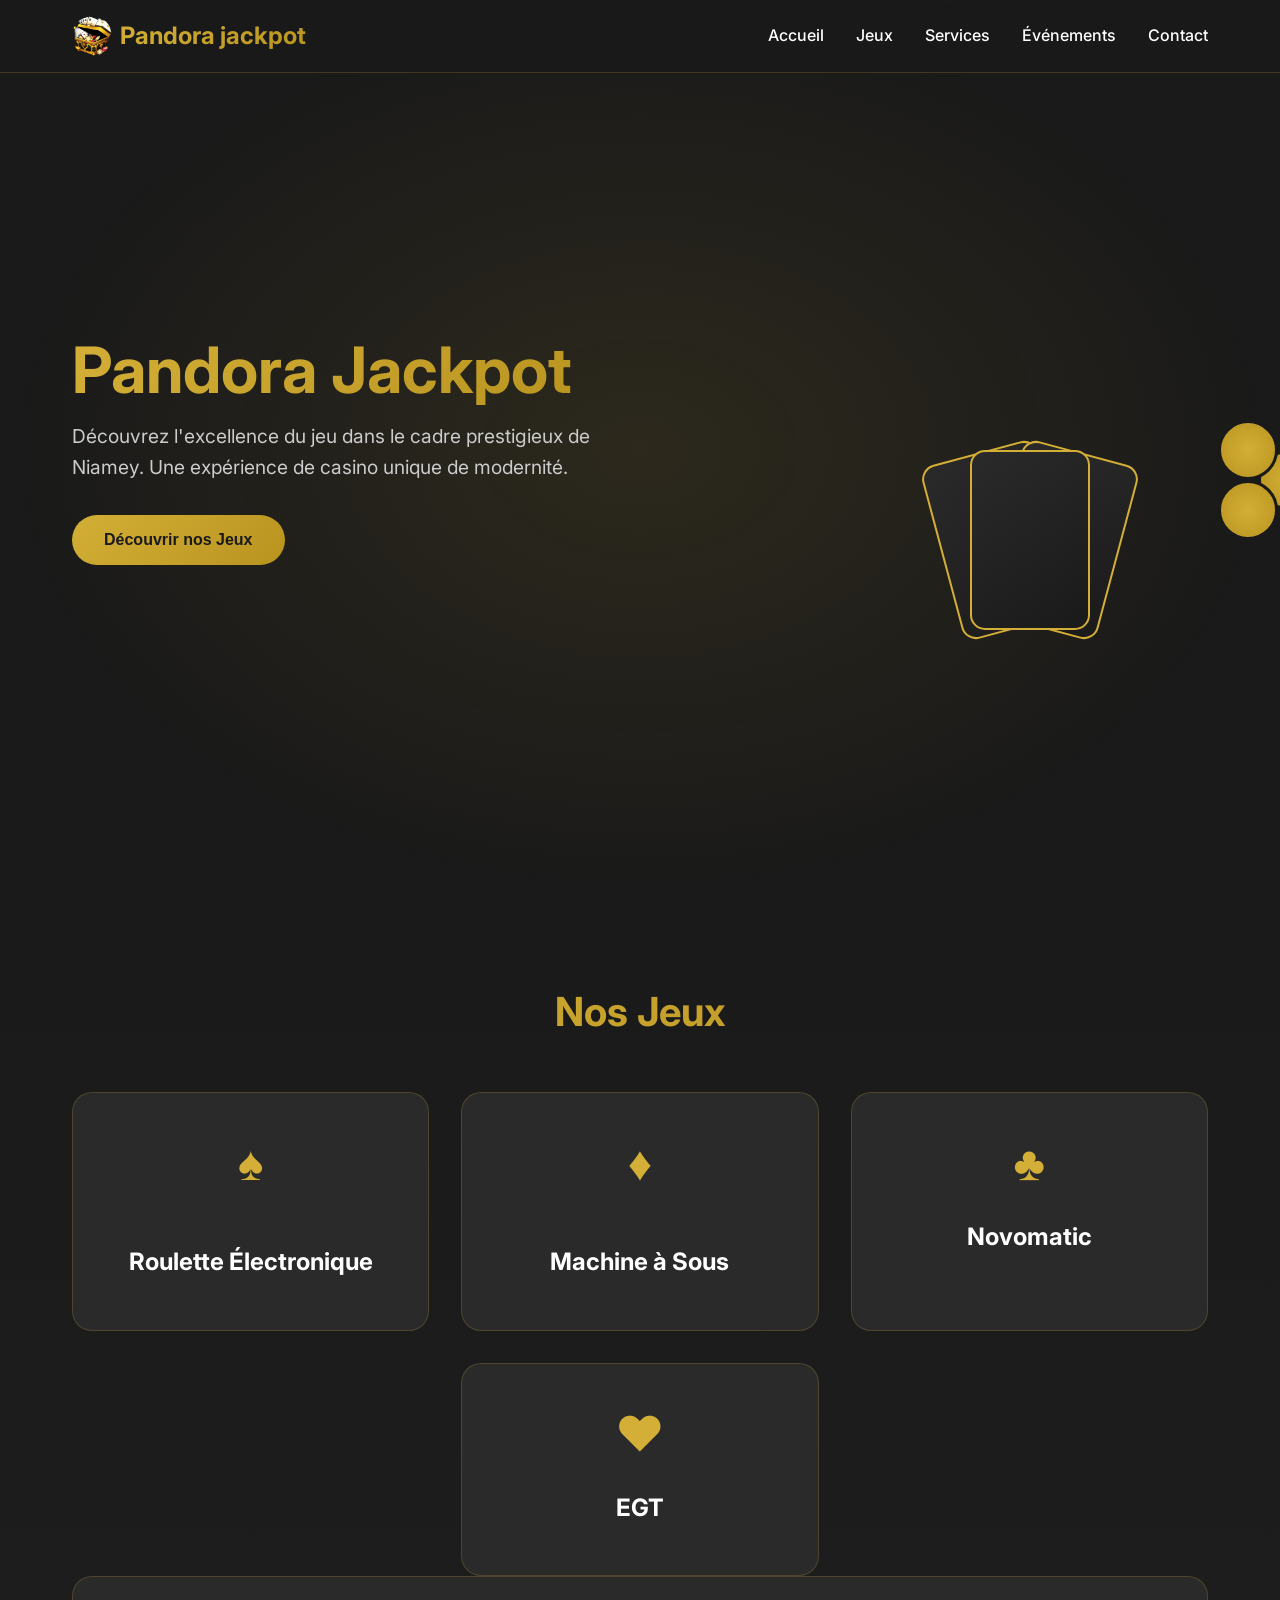
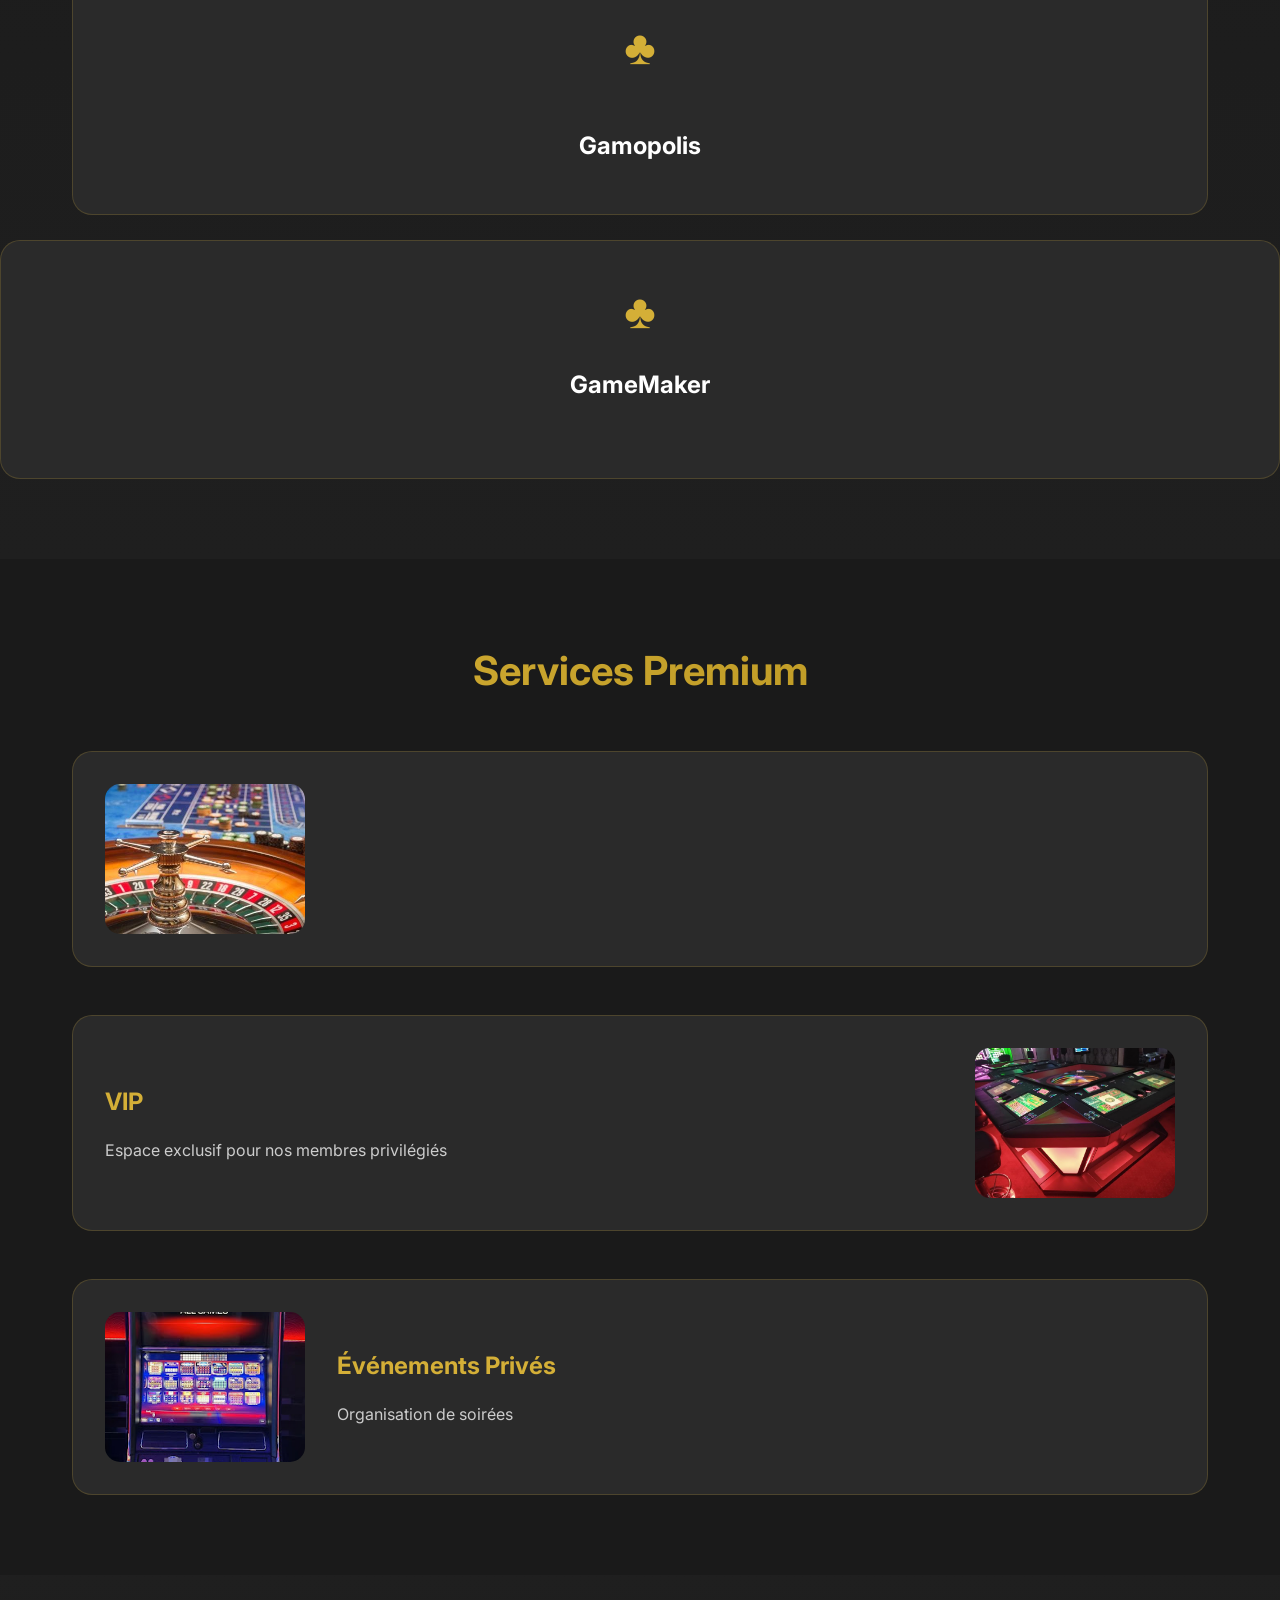
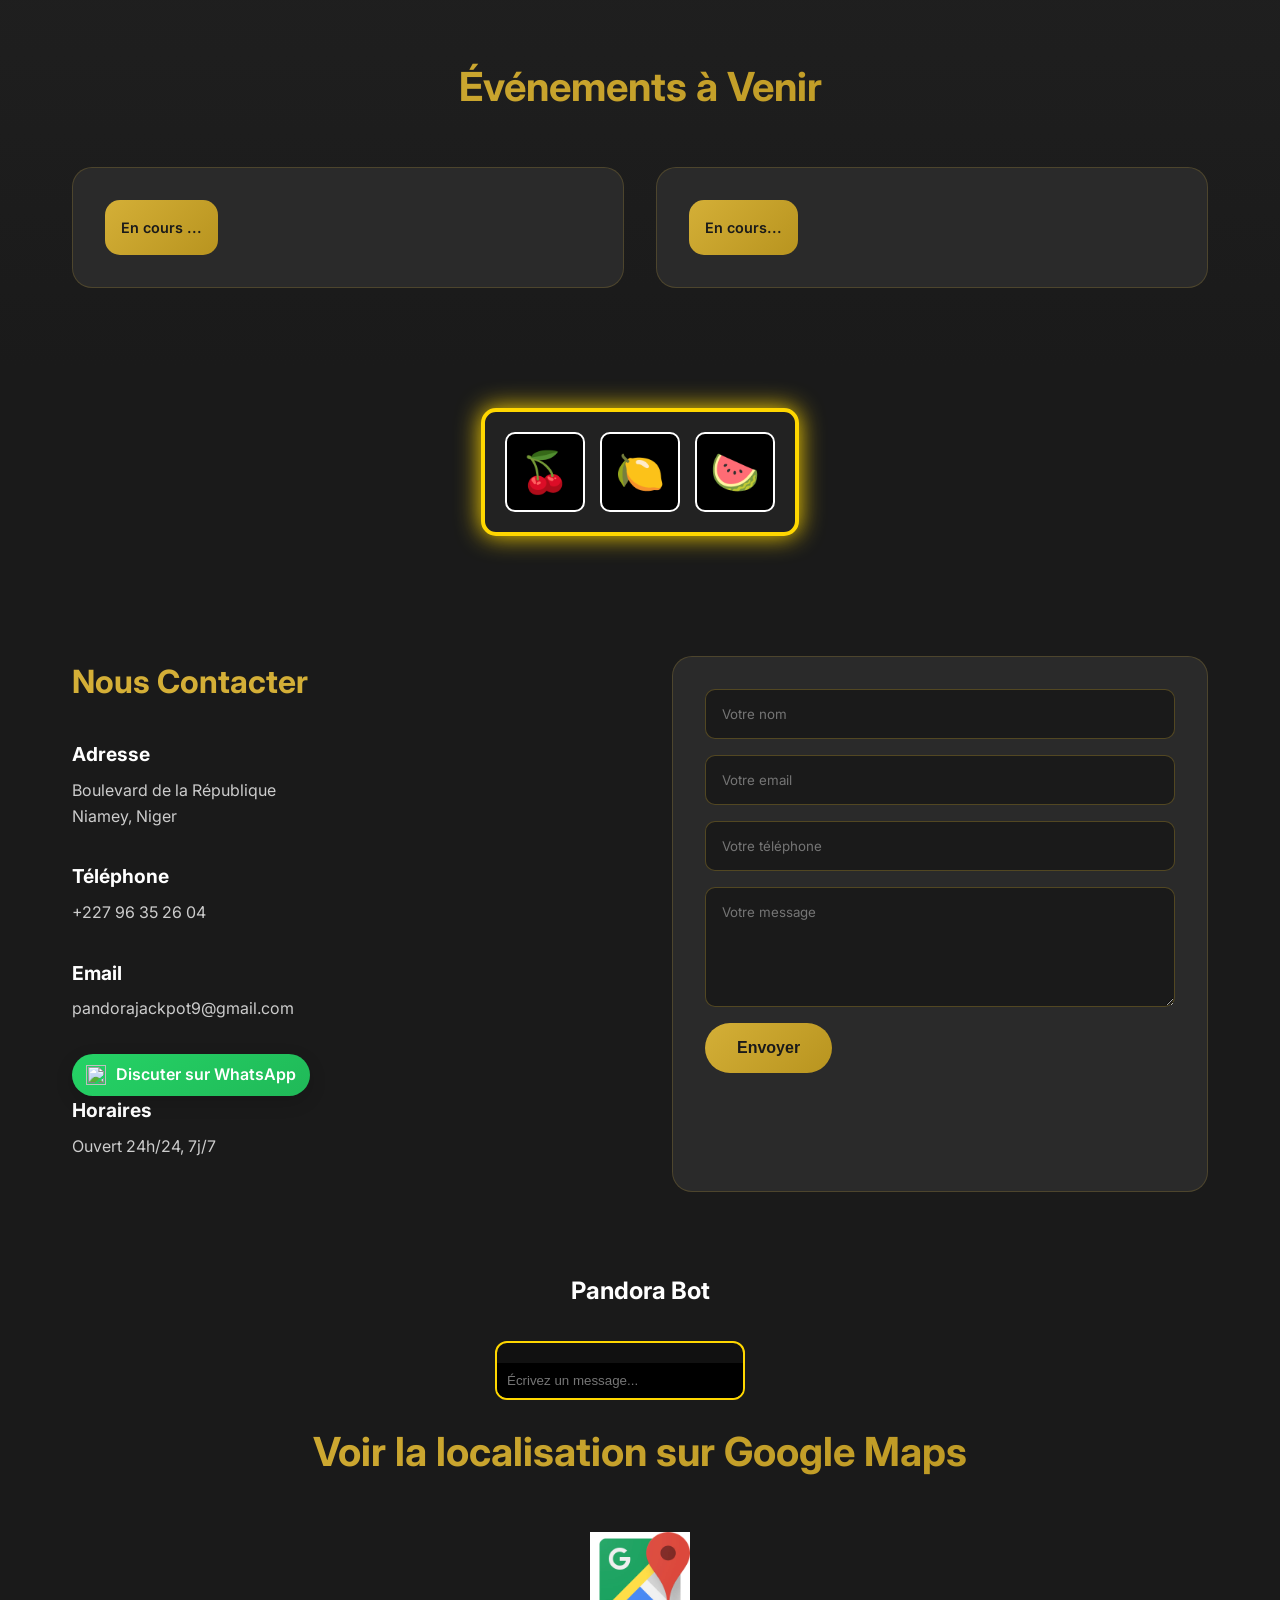
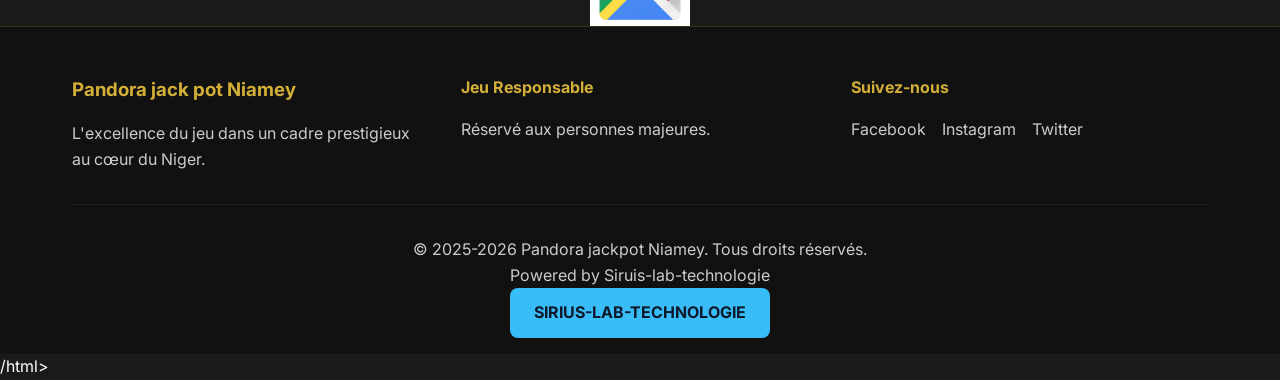
==== commit a22f923e: "Add files via upload" ====
--- a/index.html
+++ b/index.html
@@ -12,8 +12,8 @@
     <nav class="navbar">
         <div class="nav-container">
             <div class="nav-brand">
-                <img src="logo.png" alt="Pandora jack pote" class="logo">
-                <span class="brand-text">Pandora jack pote</span>
+                <img src="logo.png" alt="Pandora jackpot" class="logo">
+                <span class="brand-text">Pandora jackpot</span>
             </div>
             <ul class="nav-menu">
                 <li><a href="#accueil" class="nav-link">Accueil</a></li>
@@ -35,8 +35,8 @@
             <div class="hero-content">
                 <div class="hero-text">
                     <h1 class="hero-title">
-                        <span class="title-main">Pandora jack pote</span>
-                        <span class="title-sub">Niamey</span>
+                        <span class="title-main">Pandora Jackpot</span>
+                        <span class="title-sub"></span>
                     </h1>
                     <p class="hero-description">
                         Découvrez l'excellence du jeu dans le cadre prestigieux de Niamey. 
@@ -170,7 +170,9 @@
                         </div>
                         <div class="event-content">
                           <!--  <h3>Soirée du Nouvel An</h3>-->
+                          
                             <p></p>
+                            
                         </div>
                     </div>
                 </div>
@@ -331,6 +333,7 @@
 			// lancer la machine automatiquement
 			setInterval(spin, 4000);
 			</script>
+			
         <section id="contact" class="contact-section">
             <div class="container">
                 <div class="contact-grid">
@@ -339,14 +342,16 @@
                         <div class="contact-item">
                             <h3>Adresse</h3>
                             <p>Boulevard de la République<br>Niamey, Niger</p>
+                            
                         </div>
                         <div class="contact-item">
                             <h3>Téléphone</h3>
-                            <p>+227 96 30 31 94</p>
+                            <p>+227 96 35 26 04</p>
                         </div>
                         <div class="contact-item">
                             <h3>Email</h3>
                             <p>pandorajackpot9@gmail.com</p>
+                            
                         </div>
                         <!-- Option A : bouton inline -->
                         <a href="https://wa.me/qr/XFLLAN6VTWQ5O1"
@@ -426,16 +431,75 @@
     </main>
     
   <center>  
+  <h2> Pandora Bot</h1>
+  <br>
+  <br>
+  <div id="chatbox">
+  <div id="chat-messages"></div>
+  <input type="text" id="chat-input" placeholder="Écrivez un message...">
+  </div>
+  
+  
+  <style type="text/css">
+  
+  
+  #chatbox {
+  position: relative;
+  bottom: 20px;
+  right: 20px;
+  width: 250px;
+  background: #111;
+  border: 2px solid gold;
+  border-radius: 12px;
+  overflow: hidden;
+  color: white;
+  }
+  #chat-messages {
+  max-height: 200px;
+  overflow-y: auto;
+  padding: 10px;
+  }
+  #chat-input {
+  width: 100%;
+  padding: 10px;
+  border: none;
+  outline: none;
+  background: #000;
+  color: gold;
+  }
+  
+  </style>
+  <script type="text/javascript">
+  
+  const chatMessages = document.getElementById('chat-messages');
+  const chatInput = document.getElementById('chat-input');
+  
+  chatInput.addEventListener('keypress', e => {
+  if (e.key === 'Enter') {
+  const msg = chatInput.value.trim();
+  if (!msg) return;
+  chatMessages.innerHTML += `<p><b>Vous:</b> ${msg}</p>`;
+  chatInput.value = "";
+  setTimeout(() => {
+  chatMessages.innerHTML += ` <p><b>PandoraBot:</b>  ✨ Bienvenue dans l’univers exclusif de Pandora Jackpot.
+  Ici, chaque instant peut devenir un moment de victoire ! Nous sommes heureux de vous accueillir au casino  🎲  Pour le moment je suis seulement limité à ce message d'accueil à plus tard 😉</p>`;
+  chatMessages.scrollTop = chatMessages.scrollHeight;
+  }, 1000);
+  }
+  });
+  
+  </script>
   <h2 class="section-title"> Voir la localisation sur Google Maps</h2>
     <a href="https://maps.app.goo.gl/ved9yxupZKZ4PKF19?g_st=aw" target="_blank">
     <img src="image-localisation.png" alt="Voir la localisation sur Google Maps" style="width:100px; height:auto; border:0;">
     </a>
+    
 </center>
     <footer class="footer">
         <div class="container">
             <div class="footer-content">
                 <div class="footer-section">
-                    <h3>Pandora jack pote Niamey</h3>
+                    <h3>Pandora jack pot Niamey</h3>
                     <p>L'excellence du jeu dans un cadre prestigieux au cœur du Niger.</p>
                 </div>
                 <div class="footer-section">
@@ -452,7 +516,7 @@
                 </div>
             </div>
             <div class="footer-bottom">
-                <p>&copy; 2025-2026 Pandora jack pote Niamey. Tous droits réservés.</p>
+                <p>&copy; 2025-2026 Pandora jackpot Niamey. Tous droits réservés.</p>
                 <p> Powered by Siruis-lab-technologie</p>
                 <a href="https://chamssat.github.io/SIRIUS-LAB-TECHNOLOGIE-/" target="_blank" class="btn-link">
                 SIRIUS-LAB-TECHNOLOGIE
@@ -480,4 +544,4 @@
 
     <script src="script.js"></script>
 </body>
-</html>+</html>/html>
